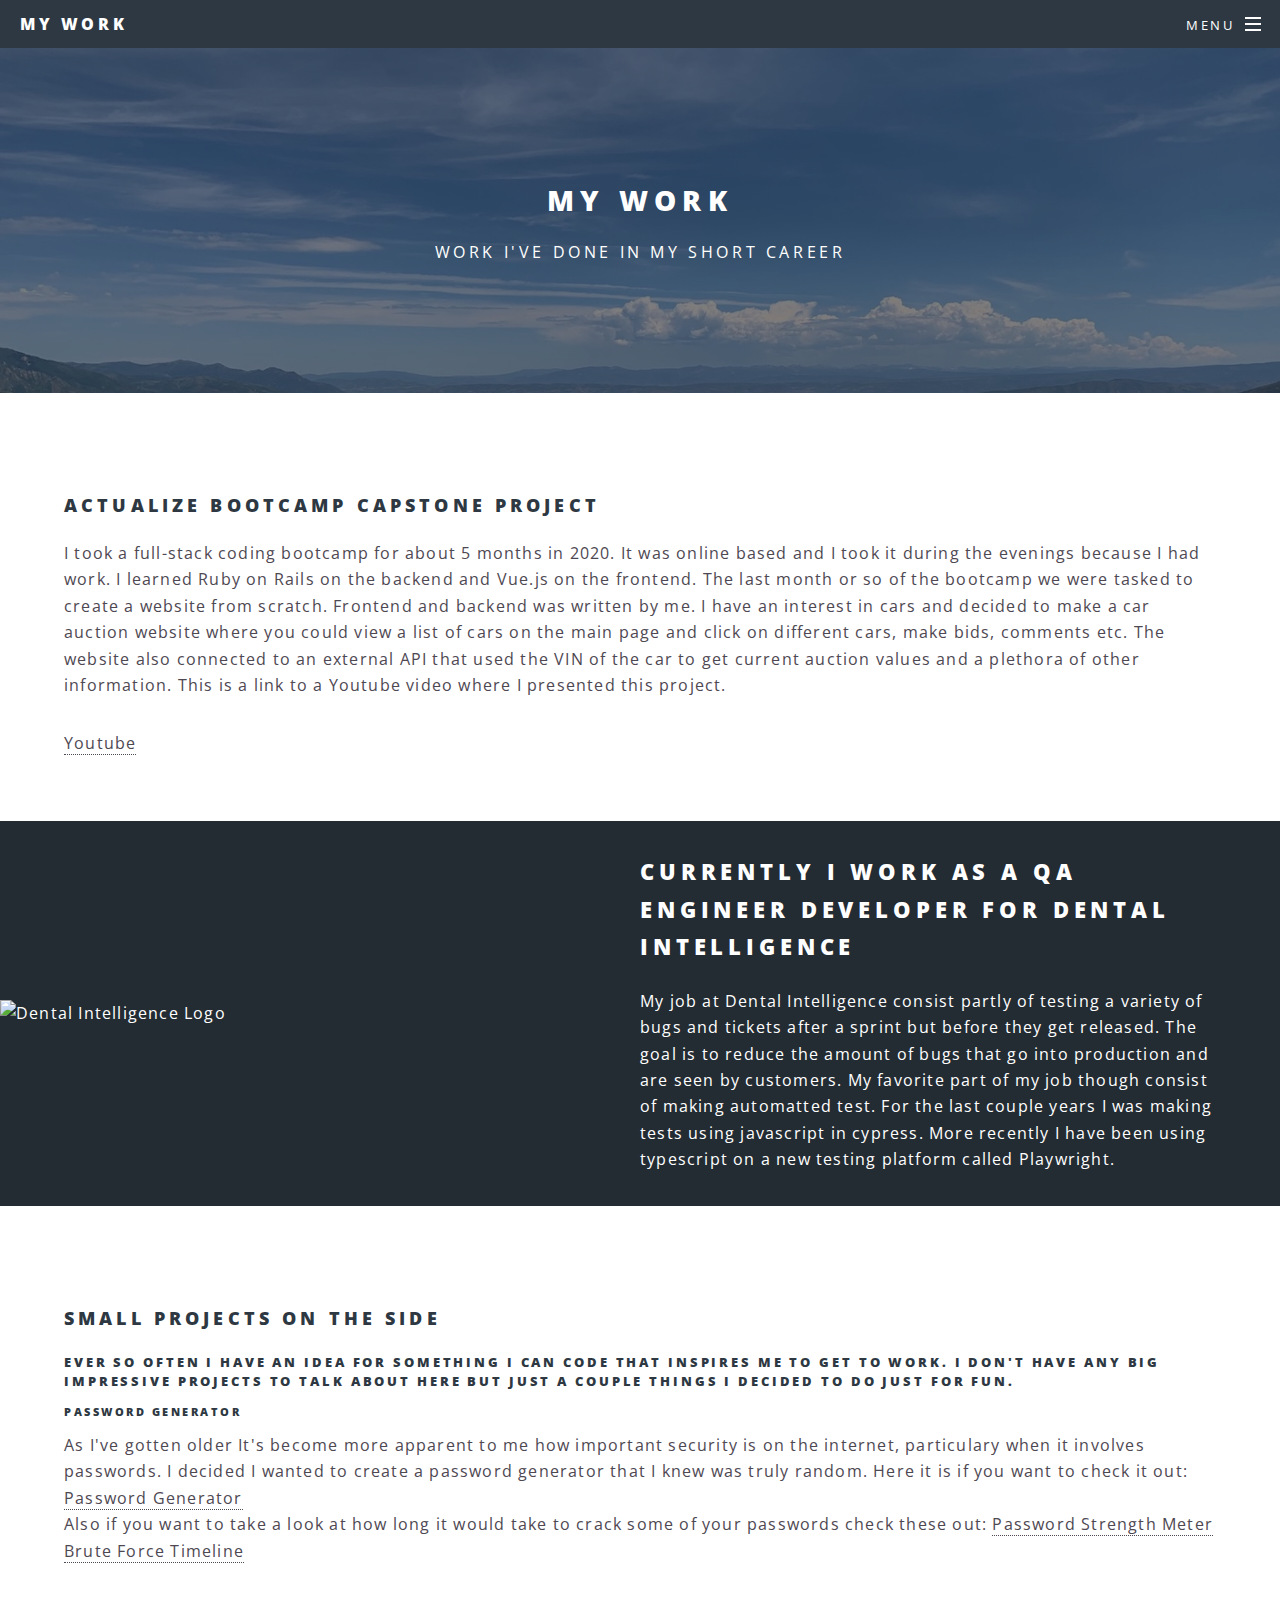
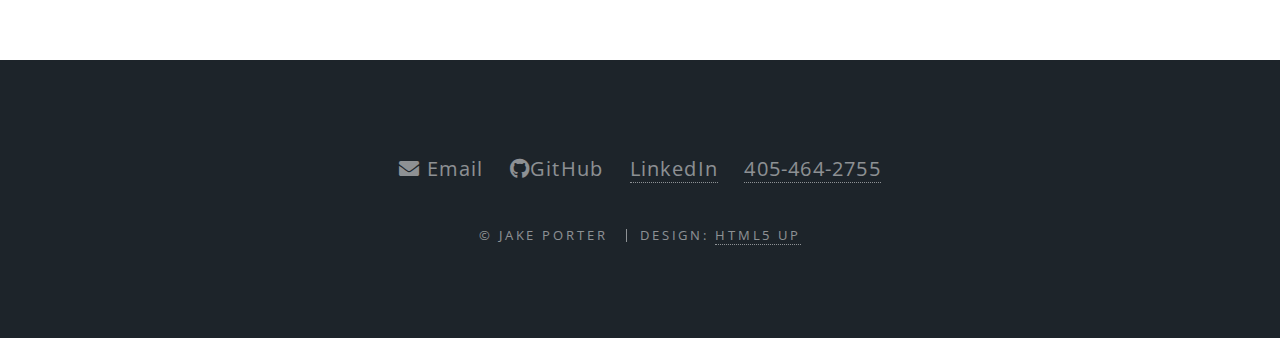
==== generic.html @ 3ff3ac34 "updated footer and job description" ====
<!DOCTYPE html>
<!--
	Spectral by HTML5 UP
	html5up.net | @ajlkn
	Free for personal and commercial use under the CCA 3.0 license (html5up.net/license)
-->
<html>
  <head>
    <title>My Work</title>
    <meta charset="utf-8" />
    <meta name="viewport" content="width=device-width, initial-scale=1, user-scalable=no" />
    <link rel="stylesheet" href="assets/css/main.css" />
    <noscript><link rel="stylesheet" href="assets/css/noscript.css" /></noscript>
  </head>
  <body class="is-preload">
    <!-- Page Wrapper -->
    <div id="page-wrapper">
      <!-- Header -->
      <header id="header">
        <h1><a href="index.html">My work</a></h1>
        <nav id="nav">
          <ul>
            <li class="special">
              <a href="#menu" class="menuToggle"><span>Menu</span></a>
              <div id="menu">
                <ul>
                  <li><a href="index.html">Home</a></li>
                  <!-- <li><a href="generic.html">Generic</a></li>
                  <li><a href="elements.html">Elements</a></li>
                  <li><a href="#">Sign Up</a></li>
                  <li><a href="#">Log In</a></li> -->
                </ul>
              </div>
            </li>
          </ul>
        </nav>
      </header>

      <!-- Main -->
      <article id="main">
        <header>
          <h2>My work</h2>
          <p>Work I've done in my short career</p>
        </header>
        <section class="wrapper style5">
          <div class="inner">
            <h3>Actualize Bootcamp Capstone Project</h3>
            <p>
              I took a full-stack coding bootcamp for about 5 months in 2020. It was online based and I took it during
              the evenings because I had work. I learned Ruby on Rails on the backend and Vue.js on the frontend. The
              last month or so of the bootcamp we were tasked to create a website from scratch. Frontend and backend was
              written by me. I have an interest in cars and decided to make a car auction website where you could view a
              list of cars on the main page and click on different cars, make bids, comments etc. The website also
              connected to an external API that used the VIN of the car to get current auction values and a plethora of
              other information. This is a link to a Youtube video where I presented this project.
            </p>
            <a href="https://youtu.be/HM4Np7hZLeE?t=1224" target="_blank">Youtube</a>
          </div>
        </section>
        <section class="spotlight">
          <div class="image">
            <img
              src="https://f.hubspotusercontent30.net/hubfs/2271480/di-dot-SEO-630.png"
              alt="Dental Intelligence Logo"
            />
          </div>
          <div class="content">
            <h2>
              Currently I work as a QA Engineer Developer for Dental Intelligence
              <br />
            </h2>
            <p>
              My job at Dental Intelligence consist partly of testing a variety of bugs and tickets after a sprint but
              before they get released. The goal is to reduce the amount of bugs that go into production and are seen by
              customers. My favorite part of my job though consist of making automatted test. For the last couple years
              I was making tests using javascript in cypress. More recently I have been using typescript on a new
              testing platform called Playwright.
            </p>
          </div>
        </section>
        <section class="wrapper style5">
          <div class="inner">
            <div>
              <h3>Small Projects on the side</h3>
              <h5>
                Ever so often I have an idea for something I can code that inspires me to get to work. I don't have any
                big impressive projects to talk about here but just a couple things I decided to do just for fun.
              </h5>
              <h6>Password Generator</h6>
              <p>
                As I've gotten older It's become more apparent to me how important security is on the internet,
                particulary when it involves passwords. I decided I wanted to create a password generator that I knew
                was truly random. Here it is if you want to check it out:
                <br />
                <a href="./files/password_generator.rb" target="_blank">Password Generator</a>
                <br />
                Also if you want to take a look at how long it would take to crack some of your passwords check these
                out:
                <a href="https://www.passwordmonster.com/" target="_blank">Password Strength Meter</a>
                <br />
                <a
                  href="https://images.squarespace-cdn.com/content/v1/5ffe234606e5ec7bfc57a7a3/175e6393-2500-4a0d-81e8-c380bbe896e7/Hive+Systems+Password+Table"
                  target="_blank"
                >
                  Brute Force Timeline
                </a>
              </p>
            </div>
          </div>
        </section>
      </article>

      <!-- Footer -->
      <footer id="footer">
        <ul class="icons">
          <li>
            <a href="mailto:Jake.m.porter@gmail.com" target="_blank" class="icon solid fa-envelope">
              <span class="label"></span>
              Email
            </a>
          </li>
          <li><a href="https://github.com/Jakemporter" class="icon brands fa-github" target="_blank">GitHub</a></li>
          <li><a href="https://www.linkedin.com/in/jakemporter/" target="_blank">LinkedIn</a></li>
          <li><a href="tel:405-464-2755">405-464-2755</a></li>
        </ul>
        <ul class="copyright">
          <li>&copy; Jake Porter</li>
          <li>
            Design:
            <a href="http://html5up.net">HTML5 UP</a>
          </li>
        </ul>
      </footer>
    </div>

    <!-- Scripts -->
    <script src="assets/js/jquery.min.js"></script>
    <script src="assets/js/jquery.scrollex.min.js"></script>
    <script src="assets/js/jquery.scrolly.min.js"></script>
    <script src="assets/js/browser.min.js"></script>
    <script src="assets/js/breakpoints.min.js"></script>
    <script src="assets/js/util.js"></script>
    <script src="assets/js/main.js"></script>
  </body>
</html>
---- assets/css/main.css ----
@import url(fontawesome-all.min.css);
@import url("https://fonts.googleapis.com/css?family=Open+Sans:400,400italic,600,600italic,800,800italic");

/*
	Spectral by HTML5 UP
	html5up.net | @ajlkn
	Free for personal and commercial use under the CCA 3.0 license (html5up.net/license)
*/

html, body, div, span, applet, object,
iframe, h1, h2, h3, h4, h5, h6, p, blockquote,
pre, a, abbr, acronym, address, big, cite,
code, del, dfn, em, img, ins, kbd, q, s, samp,
small, strike, strong, sub, sup, tt, var, b,
u, i, center, dl, dt, dd, ol, ul, li, fieldset,
form, label, legend, table, caption, tbody,
tfoot, thead, tr, th, td, article, aside,
canvas, details, embed, figure, figcaption,
footer, header, hgroup, menu, nav, output, ruby,
section, summary, time, mark, audio, video {
	margin: 0;
	padding: 0;
	border: 0;
	font-size: 100%;
	font: inherit;
	vertical-align: baseline;}

article, aside, details, figcaption, figure,
footer, header, hgroup, menu, nav, section {
	display: block;}

body {
	line-height: 1;
}

ol, ul {
	list-style: none;
}

blockquote, q {
	quotes: none;
}

	blockquote:before, blockquote:after, q:before, q:after {
		content: '';
		content: none;
	}

table {
	border-collapse: collapse;
	border-spacing: 0;
}

body {
	-webkit-text-size-adjust: none;
}

mark {
	background-color: transparent;
	color: inherit;
}

input::-moz-focus-inner {
	border: 0;
	padding: 0;
}

input, select, textarea {
	-moz-appearance: none;
	-webkit-appearance: none;
	-ms-appearance: none;
	appearance: none;
}

/* Basic */

	@-ms-viewport {
		width: device-width;
	}

	html {
		box-sizing: border-box;
	}

	*, *:before, *:after {
		box-sizing: inherit;
	}

	body {
		background: #2e3842;
	}

		body.is-preload *, body.is-preload *:before, body.is-preload *:after {
			-moz-animation: none !important;
			-webkit-animation: none !important;
			-ms-animation: none !important;
			animation: none !important;
			-moz-transition: none !important;
			-webkit-transition: none !important;
			-ms-transition: none !important;
			transition: none !important;
		}

	body, input, select, textarea {
		color: #fff;
		font-family: "Open Sans", Helvetica, sans-serif;
		font-size: 15pt;
		font-weight: 400;
		letter-spacing: 0.075em;
		line-height: 1.65em;
	}

		@media screen and (max-width: 1680px) {

			body, input, select, textarea {
				font-size: 13pt;
			}

		}

		@media screen and (max-width: 1280px) {

			body, input, select, textarea {
				font-size: 12pt;
			}

		}

		@media screen and (max-width: 736px) {

			body, input, select, textarea {
				font-size: 11pt;
				letter-spacing: 0.0375em;
			}

		}

	a {
		-moz-transition: color 0.2s ease, border-bottom-color 0.2s ease;
		-webkit-transition: color 0.2s ease, border-bottom-color 0.2s ease;
		-ms-transition: color 0.2s ease, border-bottom-color 0.2s ease;
		transition: color 0.2s ease, border-bottom-color 0.2s ease;
		border-bottom: dotted 1px;
		color: inherit;
		text-decoration: none;
	}

		a:hover {
			border-bottom-color: transparent;
		}

	strong, b {
		color: #fff;
		font-weight: 600;
	}

	em, i {
		font-style: italic;
	}

	p {
		margin: 0 0 2em 0;
	}

	h1, h2, h3, h4, h5, h6 {
		color: #fff;
		font-weight: 800;
		letter-spacing: 0.225em;
		line-height: 1em;
		margin: 0 0 1em 0;
		text-transform: uppercase;
	}

		h1 a, h2 a, h3 a, h4 a, h5 a, h6 a {
			color: inherit;
			text-decoration: none;
		}

	h2 {
		font-size: 1.35em;
		line-height: 1.75em;
	}

		@media screen and (max-width: 736px) {

			h2 {
				font-size: 1.1em;
				line-height: 1.65em;
			}

		}

	h3 {
		font-size: 1.15em;
		line-height: 1.75em;
	}

		@media screen and (max-width: 736px) {

			h3 {
				font-size: 1em;
				line-height: 1.65em;
			}

		}

	h4 {
		font-size: 1em;
		line-height: 1.5em;
	}

	h5 {
		font-size: 0.8em;
		line-height: 1.5em;
	}

	h6 {
		font-size: 0.7em;
		line-height: 1.5em;
	}

	sub {
		font-size: 0.8em;
		position: relative;
		top: 0.5em;
	}

	sup {
		font-size: 0.8em;
		position: relative;
		top: -0.5em;
	}

	hr {
		border: 0;
		border-bottom: solid 2px #fff;
		margin: 3em 0;
	}

		hr.major {
			margin: 4.5em 0;
		}

	blockquote {
		border-left: solid 4px #fff;
		font-style: italic;
		margin: 0 0 2em 0;
		padding: 0.5em 0 0.5em 2em;
	}

	code {
		background: rgba(144, 144, 144, 0.25);
		border-radius: 3px;
		font-family: "Courier New", monospace;
		font-size: 0.9em;
		letter-spacing: 0;
		margin: 0 0.25em;
		padding: 0.25em 0.65em;
	}

	pre {
		-webkit-overflow-scrolling: touch;
		font-family: "Courier New", monospace;
		font-size: 0.9em;
		margin: 0 0 2em 0;
	}

		pre code {
			display: block;
			line-height: 1.75em;
			padding: 1em 1.5em;
			overflow-x: auto;
		}

	.align-left {
		text-align: left;
	}

	.align-center {
		text-align: center;
	}

	.align-right {
		text-align: right;
	}

/* Row */

	.row {
		display: flex;
		flex-wrap: wrap;
		box-sizing: border-box;
		align-items: stretch;
	}

		.row > * {
			box-sizing: border-box;
		}

		.row.gtr-uniform > * > :last-child {
			margin-bottom: 0;
		}

		.row.aln-left {
			justify-content: flex-start;
		}

		.row.aln-center {
			justify-content: center;
		}

		.row.aln-right {
			justify-content: flex-end;
		}

		.row.aln-top {
			align-items: flex-start;
		}

		.row.aln-middle {
			align-items: center;
		}

		.row.aln-bottom {
			align-items: flex-end;
		}

		.row > .imp {
			order: -1;
		}

		.row > .col-1 {
			width: 8.33333%;
		}

		.row > .off-1 {
			margin-left: 8.33333%;
		}

		.row > .col-2 {
			width: 16.66667%;
		}

		.row > .off-2 {
			margin-left: 16.66667%;
		}

		.row > .col-3 {
			width: 25%;
		}

		.row > .off-3 {
			margin-left: 25%;
		}

		.row > .col-4 {
			width: 33.33333%;
		}

		.row > .off-4 {
			margin-left: 33.33333%;
		}

		.row > .col-5 {
			width: 41.66667%;
		}

		.row > .off-5 {
			margin-left: 41.66667%;
		}

		.row > .col-6 {
			width: 50%;
		}

		.row > .off-6 {
			margin-left: 50%;
		}

		.row > .col-7 {
			width: 58.33333%;
		}

		.row > .off-7 {
			margin-left: 58.33333%;
		}

		.row > .col-8 {
			width: 66.66667%;
		}

		.row > .off-8 {
			margin-left: 66.66667%;
		}

		.row > .col-9 {
			width: 75%;
		}

		.row > .off-9 {
			margin-left: 75%;
		}

		.row > .col-10 {
			width: 83.33333%;
		}

		.row > .off-10 {
			margin-left: 83.33333%;
		}

		.row > .col-11 {
			width: 91.66667%;
		}

		.row > .off-11 {
			margin-left: 91.66667%;
		}

		.row > .col-12 {
			width: 100%;
		}

		.row > .off-12 {
			margin-left: 100%;
		}

		.row.gtr-0 {
			margin-top: 0;
			margin-left: 0em;
		}

			.row.gtr-0 > * {
				padding: 0 0 0 0em;
			}

			.row.gtr-0.gtr-uniform {
				margin-top: 0em;
			}

				.row.gtr-0.gtr-uniform > * {
					padding-top: 0em;
				}

		.row.gtr-25 {
			margin-top: 0;
			margin-left: -0.375em;
		}

			.row.gtr-25 > * {
				padding: 0 0 0 0.375em;
			}

			.row.gtr-25.gtr-uniform {
				margin-top: -0.375em;
			}

				.row.gtr-25.gtr-uniform > * {
					padding-top: 0.375em;
				}

		.row.gtr-50 {
			margin-top: 0;
			margin-left: -0.75em;
		}

			.row.gtr-50 > * {
				padding: 0 0 0 0.75em;
			}

			.row.gtr-50.gtr-uniform {
				margin-top: -0.75em;
			}

				.row.gtr-50.gtr-uniform > * {
					padding-top: 0.75em;
				}

		.row {
			margin-top: 0;
			margin-left: -1.5em;
		}

			.row > * {
				padding: 0 0 0 1.5em;
			}

			.row.gtr-uniform {
				margin-top: -1.5em;
			}

				.row.gtr-uniform > * {
					padding-top: 1.5em;
				}

		.row.gtr-150 {
			margin-top: 0;
			margin-left: -2.25em;
		}

			.row.gtr-150 > * {
				padding: 0 0 0 2.25em;
			}

			.row.gtr-150.gtr-uniform {
				margin-top: -2.25em;
			}

				.row.gtr-150.gtr-uniform > * {
					padding-top: 2.25em;
				}

		.row.gtr-200 {
			margin-top: 0;
			margin-left: -3em;
		}

			.row.gtr-200 > * {
				padding: 0 0 0 3em;
			}

			.row.gtr-200.gtr-uniform {
				margin-top: -3em;
			}

				.row.gtr-200.gtr-uniform > * {
					padding-top: 3em;
				}

		@media screen and (max-width: 1680px) {

			.row {
				display: flex;
				flex-wrap: wrap;
				box-sizing: border-box;
				align-items: stretch;
			}

				.row > * {
					box-sizing: border-box;
				}

				.row.gtr-uniform > * > :last-child {
					margin-bottom: 0;
				}

				.row.aln-left {
					justify-content: flex-start;
				}

				.row.aln-center {
					justify-content: center;
				}

				.row.aln-right {
					justify-content: flex-end;
				}

				.row.aln-top {
					align-items: flex-start;
				}

				.row.aln-middle {
					align-items: center;
				}

				.row.aln-bottom {
					align-items: flex-end;
				}

				.row > .imp-xlarge {
					order: -1;
				}

				.row > .col-1-xlarge {
					width: 8.33333%;
				}

				.row > .off-1-xlarge {
					margin-left: 8.33333%;
				}

				.row > .col-2-xlarge {
					width: 16.66667%;
				}

				.row > .off-2-xlarge {
					margin-left: 16.66667%;
				}

				.row > .col-3-xlarge {
					width: 25%;
				}

				.row > .off-3-xlarge {
					margin-left: 25%;
				}

				.row > .col-4-xlarge {
					width: 33.33333%;
				}

				.row > .off-4-xlarge {
					margin-left: 33.33333%;
				}

				.row > .col-5-xlarge {
					width: 41.66667%;
				}

				.row > .off-5-xlarge {
					margin-left: 41.66667%;
				}

				.row > .col-6-xlarge {
					width: 50%;
				}

				.row > .off-6-xlarge {
					margin-left: 50%;
				}

				.row > .col-7-xlarge {
					width: 58.33333%;
				}

				.row > .off-7-xlarge {
					margin-left: 58.33333%;
				}

				.row > .col-8-xlarge {
					width: 66.66667%;
				}

				.row > .off-8-xlarge {
					margin-left: 66.66667%;
				}

				.row > .col-9-xlarge {
					width: 75%;
				}

				.row > .off-9-xlarge {
					margin-left: 75%;
				}

				.row > .col-10-xlarge {
					width: 83.33333%;
				}

				.row > .off-10-xlarge {
					margin-left: 83.33333%;
				}

				.row > .col-11-xlarge {
					width: 91.66667%;
				}

				.row > .off-11-xlarge {
					margin-left: 91.66667%;
				}

				.row > .col-12-xlarge {
					width: 100%;
				}

				.row > .off-12-xlarge {
					margin-left: 100%;
				}

				.row.gtr-0 {
					margin-top: 0;
					margin-left: 0em;
				}

					.row.gtr-0 > * {
						padding: 0 0 0 0em;
					}

					.row.gtr-0.gtr-uniform {
						margin-top: 0em;
					}

						.row.gtr-0.gtr-uniform > * {
							padding-top: 0em;
						}

				.row.gtr-25 {
					margin-top: 0;
					margin-left: -0.375em;
				}

					.row.gtr-25 > * {
						padding: 0 0 0 0.375em;
					}

					.row.gtr-25.gtr-uniform {
						margin-top: -0.375em;
					}

						.row.gtr-25.gtr-uniform > * {
							padding-top: 0.375em;
						}

				.row.gtr-50 {
					margin-top: 0;
					margin-left: -0.75em;
				}

					.row.gtr-50 > * {
						padding: 0 0 0 0.75em;
					}

					.row.gtr-50.gtr-uniform {
						margin-top: -0.75em;
					}

						.row.gtr-50.gtr-uniform > * {
							padding-top: 0.75em;
						}

				.row {
					margin-top: 0;
					margin-left: -1.5em;
				}

					.row > * {
						padding: 0 0 0 1.5em;
					}

					.row.gtr-uniform {
						margin-top: -1.5em;
					}

						.row.gtr-uniform > * {
							padding-top: 1.5em;
						}

				.row.gtr-150 {
					margin-top: 0;
					margin-left: -2.25em;
				}

					.row.gtr-150 > * {
						padding: 0 0 0 2.25em;
					}

					.row.gtr-150.gtr-uniform {
						margin-top: -2.25em;
					}

						.row.gtr-150.gtr-uniform > * {
							padding-top: 2.25em;
						}

				.row.gtr-200 {
					margin-top: 0;
					margin-left: -3em;
				}

					.row.gtr-200 > * {
						padding: 0 0 0 3em;
					}

					.row.gtr-200.gtr-uniform {
						margin-top: -3em;
					}

						.row.gtr-200.gtr-uniform > * {
							padding-top: 3em;
						}

		}

		@media screen and (max-width: 1280px) {

			.row {
				display: flex;
				flex-wrap: wrap;
				box-sizing: border-box;
				align-items: stretch;
			}

				.row > * {
					box-sizing: border-box;
				}

				.row.gtr-uniform > * > :last-child {
					margin-bottom: 0;
				}

				.row.aln-left {
					justify-content: flex-start;
				}

				.row.aln-center {
					justify-content: center;
				}

				.row.aln-right {
					justify-content: flex-end;
				}

				.row.aln-top {
					align-items: flex-start;
				}

				.row.aln-middle {
					align-items: center;
				}

				.row.aln-bottom {
					align-items: flex-end;
				}

				.row > .imp-large {
					order: -1;
				}

				.row > .col-1-large {
					width: 8.33333%;
				}

				.row > .off-1-large {
					margin-left: 8.33333%;
				}

				.row > .col-2-large {
					width: 16.66667%;
				}

				.row > .off-2-large {
					margin-left: 16.66667%;
				}

				.row > .col-3-large {
					width: 25%;
				}

				.row > .off-3-large {
					margin-left: 25%;
				}

				.row > .col-4-large {
					width: 33.33333%;
				}

				.row > .off-4-large {
					margin-left: 33.33333%;
				}

				.row > .col-5-large {
					width: 41.66667%;
				}

				.row > .off-5-large {
					margin-left: 41.66667%;
				}

				.row > .col-6-large {
					width: 50%;
				}

				.row > .off-6-large {
					margin-left: 50%;
				}

				.row > .col-7-large {
					width: 58.33333%;
				}

				.row > .off-7-large {
					margin-left: 58.33333%;
				}

				.row > .col-8-large {
					width: 66.66667%;
				}

				.row > .off-8-large {
					margin-left: 66.66667%;
				}

				.row > .col-9-large {
					width: 75%;
				}

				.row > .off-9-large {
					margin-left: 75%;
				}

				.row > .col-10-large {
					width: 83.33333%;
				}

				.row > .off-10-large {
					margin-left: 83.33333%;
				}

				.row > .col-11-large {
					width: 91.66667%;
				}

				.row > .off-11-large {
					margin-left: 91.66667%;
				}

				.row > .col-12-large {
					width: 100%;
				}

				.row > .off-12-large {
					margin-left: 100%;
				}

				.row.gtr-0 {
					margin-top: 0;
					margin-left: 0em;
				}

					.row.gtr-0 > * {
						padding: 0 0 0 0em;
					}

					.row.gtr-0.gtr-uniform {
						margin-top: 0em;
					}

						.row.gtr-0.gtr-uniform > * {
							padding-top: 0em;
						}

				.row.gtr-25 {
					margin-top: 0;
					margin-left: -0.375em;
				}

					.row.gtr-25 > * {
						padding: 0 0 0 0.375em;
					}

					.row.gtr-25.gtr-uniform {
						margin-top: -0.375em;
					}

						.row.gtr-25.gtr-uniform > * {
							padding-top: 0.375em;
						}

				.row.gtr-50 {
					margin-top: 0;
					margin-left: -0.75em;
				}

					.row.gtr-50 > * {
						padding: 0 0 0 0.75em;
					}

					.row.gtr-50.gtr-uniform {
						margin-top: -0.75em;
					}

						.row.gtr-50.gtr-uniform > * {
							padding-top: 0.75em;
						}

				.row {
					margin-top: 0;
					margin-left: -1.5em;
				}

					.row > * {
						padding: 0 0 0 1.5em;
					}

					.row.gtr-uniform {
						margin-top: -1.5em;
					}

						.row.gtr-uniform > * {
							padding-top: 1.5em;
						}

				.row.gtr-150 {
					margin-top: 0;
					margin-left: -2.25em;
				}

					.row.gtr-150 > * {
						padding: 0 0 0 2.25em;
					}

					.row.gtr-150.gtr-uniform {
						margin-top: -2.25em;
					}

						.row.gtr-150.gtr-uniform > * {
							padding-top: 2.25em;
						}

				.row.gtr-200 {
					margin-top: 0;
					margin-left: -3em;
				}

					.row.gtr-200 > * {
						padding: 0 0 0 3em;
					}

					.row.gtr-200.gtr-uniform {
						margin-top: -3em;
					}

						.row.gtr-200.gtr-uniform > * {
							padding-top: 3em;
						}

		}

		@media screen and (max-width: 980px) {

			.row {
				display: flex;
				flex-wrap: wrap;
				box-sizing: border-box;
				align-items: stretch;
			}

				.row > * {
					box-sizing: border-box;
				}

				.row.gtr-uniform > * > :last-child {
					margin-bottom: 0;
				}

				.row.aln-left {
					justify-content: flex-start;
				}

				.row.aln-center {
					justify-content: center;
				}

				.row.aln-right {
					justify-content: flex-end;
				}

				.row.aln-top {
					align-items: flex-start;
				}

				.row.aln-middle {
					align-items: center;
				}

				.row.aln-bottom {
					align-items: flex-end;
				}

				.row > .imp-medium {
					order: -1;
				}

				.row > .col-1-medium {
					width: 8.33333%;
				}

				.row > .off-1-medium {
					margin-left: 8.33333%;
				}

				.row > .col-2-medium {
					width: 16.66667%;
				}

				.row > .off-2-medium {
					margin-left: 16.66667%;
				}

				.row > .col-3-medium {
					width: 25%;
				}

				.row > .off-3-medium {
					margin-left: 25%;
				}

				.row > .col-4-medium {
					width: 33.33333%;
				}

				.row > .off-4-medium {
					margin-left: 33.33333%;
				}

				.row > .col-5-medium {
					width: 41.66667%;
				}

				.row > .off-5-medium {
					margin-left: 41.66667%;
				}

				.row > .col-6-medium {
					width: 50%;
				}

				.row > .off-6-medium {
					margin-left: 50%;
				}

				.row > .col-7-medium {
					width: 58.33333%;
				}

				.row > .off-7-medium {
					margin-left: 58.33333%;
				}

				.row > .col-8-medium {
					width: 66.66667%;
				}

				.row > .off-8-medium {
					margin-left: 66.66667%;
				}

				.row > .col-9-medium {
					width: 75%;
				}

				.row > .off-9-medium {
					margin-left: 75%;
				}

				.row > .col-10-medium {
					width: 83.33333%;
				}

				.row > .off-10-medium {
					margin-left: 83.33333%;
				}

				.row > .col-11-medium {
					width: 91.66667%;
				}

				.row > .off-11-medium {
					margin-left: 91.66667%;
				}

				.row > .col-12-medium {
					width: 100%;
				}

				.row > .off-12-medium {
					margin-left: 100%;
				}

				.row.gtr-0 {
					margin-top: 0;
					margin-left: 0em;
				}

					.row.gtr-0 > * {
						padding: 0 0 0 0em;
					}

					.row.gtr-0.gtr-uniform {
						margin-top: 0em;
					}

						.row.gtr-0.gtr-uniform > * {
							padding-top: 0em;
						}

				.row.gtr-25 {
					margin-top: 0;
					margin-left: -0.375em;
				}

					.row.gtr-25 > * {
						padding: 0 0 0 0.375em;
					}

					.row.gtr-25.gtr-uniform {
						margin-top: -0.375em;
					}

						.row.gtr-25.gtr-uniform > * {
							padding-top: 0.375em;
						}

				.row.gtr-50 {
					margin-top: 0;
					margin-left: -0.75em;
				}

					.row.gtr-50 > * {
						padding: 0 0 0 0.75em;
					}

					.row.gtr-50.gtr-uniform {
						margin-top: -0.75em;
					}

						.row.gtr-50.gtr-uniform > * {
							padding-top: 0.75em;
						}

				.row {
					margin-top: 0;
					margin-left: -1.5em;
				}

					.row > * {
						padding: 0 0 0 1.5em;
					}

					.row.gtr-uniform {
						margin-top: -1.5em;
					}

						.row.gtr-uniform > * {
							padding-top: 1.5em;
						}

				.row.gtr-150 {
					margin-top: 0;
					margin-left: -2.25em;
				}

					.row.gtr-150 > * {
						padding: 0 0 0 2.25em;
					}

					.row.gtr-150.gtr-uniform {
						margin-top: -2.25em;
					}

						.row.gtr-150.gtr-uniform > * {
							padding-top: 2.25em;
						}

				.row.gtr-200 {
					margin-top: 0;
					margin-left: -3em;
				}

					.row.gtr-200 > * {
						padding: 0 0 0 3em;
					}

					.row.gtr-200.gtr-uniform {
						margin-top: -3em;
					}

						.row.gtr-200.gtr-uniform > * {
							padding-top: 3em;
						}

		}

		@media screen and (max-width: 736px) {

			.row {
				display: flex;
				flex-wrap: wrap;
				box-sizing: border-box;
				align-items: stretch;
			}

				.row > * {
					box-sizing: border-box;
				}

				.row.gtr-uniform > * > :last-child {
					margin-bottom: 0;
				}

				.row.aln-left {
					justify-content: flex-start;
				}

				.row.aln-center {
					justify-content: center;
				}

				.row.aln-right {
					justify-content: flex-end;
				}

				.row.aln-top {
					align-items: flex-start;
				}

				.row.aln-middle {
					align-items: center;
				}

				.row.aln-bottom {
					align-items: flex-end;
				}

				.row > .imp-small {
					order: -1;
				}

				.row > .col-1-small {
					width: 8.33333%;
				}

				.row > .off-1-small {
					margin-left: 8.33333%;
				}

				.row > .col-2-small {
					width: 16.66667%;
				}

				.row > .off-2-small {
					margin-left: 16.66667%;
				}

				.row > .col-3-small {
					width: 25%;
				}

				.row > .off-3-small {
					margin-left: 25%;
				}

				.row > .col-4-small {
					width: 33.33333%;
				}

				.row > .off-4-small {
					margin-left: 33.33333%;
				}

				.row > .col-5-small {
					width: 41.66667%;
				}

				.row > .off-5-small {
					margin-left: 41.66667%;
				}

				.row > .col-6-small {
					width: 50%;
				}

				.row > .off-6-small {
					margin-left: 50%;
				}

				.row > .col-7-small {
					width: 58.33333%;
				}

				.row > .off-7-small {
					margin-left: 58.33333%;
				}

				.row > .col-8-small {
					width: 66.66667%;
				}

				.row > .off-8-small {
					margin-left: 66.66667%;
				}

				.row > .col-9-small {
					width: 75%;
				}

				.row > .off-9-small {
					margin-left: 75%;
				}

				.row > .col-10-small {
					width: 83.33333%;
				}

				.row > .off-10-small {
					margin-left: 83.33333%;
				}

				.row > .col-11-small {
					width: 91.66667%;
				}

				.row > .off-11-small {
					margin-left: 91.66667%;
				}

				.row > .col-12-small {
					width: 100%;
				}

				.row > .off-12-small {
					margin-left: 100%;
				}

				.row.gtr-0 {
					margin-top: 0;
					margin-left: 0em;
				}

					.row.gtr-0 > * {
						padding: 0 0 0 0em;
					}

					.row.gtr-0.gtr-uniform {
						margin-top: 0em;
					}

						.row.gtr-0.gtr-uniform > * {
							padding-top: 0em;
						}

				.row.gtr-25 {
					margin-top: 0;
					margin-left: -0.375em;
				}

					.row.gtr-25 > * {
						padding: 0 0 0 0.375em;
					}

					.row.gtr-25.gtr-uniform {
						margin-top: -0.375em;
					}

						.row.gtr-25.gtr-uniform > * {
							padding-top: 0.375em;
						}

				.row.gtr-50 {
					margin-top: 0;
					margin-left: -0.75em;
				}

					.row.gtr-50 > * {
						padding: 0 0 0 0.75em;
					}

					.row.gtr-50.gtr-uniform {
						margin-top: -0.75em;
					}

						.row.gtr-50.gtr-uniform > * {
							padding-top: 0.75em;
						}

				.row {
					margin-top: 0;
					margin-left: -1.5em;
				}

					.row > * {
						padding: 0 0 0 1.5em;
					}

					.row.gtr-uniform {
						margin-top: -1.5em;
					}

						.row.gtr-uniform > * {
							padding-top: 1.5em;
						}

				.row.gtr-150 {
					margin-top: 0;
					margin-left: -2.25em;
				}

					.row.gtr-150 > * {
						padding: 0 0 0 2.25em;
					}

					.row.gtr-150.gtr-uniform {
						margin-top: -2.25em;
					}

						.row.gtr-150.gtr-uniform > * {
							padding-top: 2.25em;
						}

				.row.gtr-200 {
					margin-top: 0;
					margin-left: -3em;
				}

					.row.gtr-200 > * {
						padding: 0 0 0 3em;
					}

					.row.gtr-200.gtr-uniform {
						margin-top: -3em;
					}

						.row.gtr-200.gtr-uniform > * {
							padding-top: 3em;
						}

		}

		@media screen and (max-width: 480px) {

			.row {
				display: flex;
				flex-wrap: wrap;
				box-sizing: border-box;
				align-items: stretch;
			}

				.row > * {
					box-sizing: border-box;
				}

				.row.gtr-uniform > * > :last-child {
					margin-bottom: 0;
				}

				.row.aln-left {
					justify-content: flex-start;
				}

				.row.aln-center {
					justify-content: center;
				}

				.row.aln-right {
					justify-content: flex-end;
				}

				.row.aln-top {
					align-items: flex-start;
				}

				.row.aln-middle {
					align-items: center;
				}

				.row.aln-bottom {
					align-items: flex-end;
				}

				.row > .imp-xsmall {
					order: -1;
				}

				.row > .col-1-xsmall {
					width: 8.33333%;
				}

				.row > .off-1-xsmall {
					margin-left: 8.33333%;
				}

				.row > .col-2-xsmall {
					width: 16.66667%;
				}

				.row > .off-2-xsmall {
					margin-left: 16.66667%;
				}

				.row > .col-3-xsmall {
					width: 25%;
				}

				.row > .off-3-xsmall {
					margin-left: 25%;
				}

				.row > .col-4-xsmall {
					width: 33.33333%;
				}

				.row > .off-4-xsmall {
					margin-left: 33.33333%;
				}

				.row > .col-5-xsmall {
					width: 41.66667%;
				}

				.row > .off-5-xsmall {
					margin-left: 41.66667%;
				}

				.row > .col-6-xsmall {
					width: 50%;
				}

				.row > .off-6-xsmall {
					margin-left: 50%;
				}

				.row > .col-7-xsmall {
					width: 58.33333%;
				}

				.row > .off-7-xsmall {
					margin-left: 58.33333%;
				}

				.row > .col-8-xsmall {
					width: 66.66667%;
				}

				.row > .off-8-xsmall {
					margin-left: 66.66667%;
				}

				.row > .col-9-xsmall {
					width: 75%;
				}

				.row > .off-9-xsmall {
					margin-left: 75%;
				}

				.row > .col-10-xsmall {
					width: 83.33333%;
				}

				.row > .off-10-xsmall {
					margin-left: 83.33333%;
				}

				.row > .col-11-xsmall {
					width: 91.66667%;
				}

				.row > .off-11-xsmall {
					margin-left: 91.66667%;
				}

				.row > .col-12-xsmall {
					width: 100%;
				}

				.row > .off-12-xsmall {
					margin-left: 100%;
				}

				.row.gtr-0 {
					margin-top: 0;
					margin-left: 0em;
				}

					.row.gtr-0 > * {
						padding: 0 0 0 0em;
					}

					.row.gtr-0.gtr-uniform {
						margin-top: 0em;
					}

						.row.gtr-0.gtr-uniform > * {
							padding-top: 0em;
						}

				.row.gtr-25 {
					margin-top: 0;
					margin-left: -0.375em;
				}

					.row.gtr-25 > * {
						padding: 0 0 0 0.375em;
					}

					.row.gtr-25.gtr-uniform {
						margin-top: -0.375em;
					}

						.row.gtr-25.gtr-uniform > * {
							padding-top: 0.375em;
						}

				.row.gtr-50 {
					margin-top: 0;
					margin-left: -0.75em;
				}

					.row.gtr-50 > * {
						padding: 0 0 0 0.75em;
					}

					.row.gtr-50.gtr-uniform {
						margin-top: -0.75em;
					}

						.row.gtr-50.gtr-uniform > * {
							padding-top: 0.75em;
						}

				.row {
					margin-top: 0;
					margin-left: -1.5em;
				}

					.row > * {
						padding: 0 0 0 1.5em;
					}

					.row.gtr-uniform {
						margin-top: -1.5em;
					}

						.row.gtr-uniform > * {
							padding-top: 1.5em;
						}

				.row.gtr-150 {
					margin-top: 0;
					margin-left: -2.25em;
				}

					.row.gtr-150 > * {
						padding: 0 0 0 2.25em;
					}

					.row.gtr-150.gtr-uniform {
						margin-top: -2.25em;
					}

						.row.gtr-150.gtr-uniform > * {
							padding-top: 2.25em;
						}

				.row.gtr-200 {
					margin-top: 0;
					margin-left: -3em;
				}

					.row.gtr-200 > * {
						padding: 0 0 0 3em;
					}

					.row.gtr-200.gtr-uniform {
						margin-top: -3em;
					}

						.row.gtr-200.gtr-uniform > * {
							padding-top: 3em;
						}

		}

/* Section/Article */

	section.special, article.special {
		text-align: center;
	}

	header p {
		color: rgba(255, 255, 255, 0.5);
		position: relative;
		top: -0.25em;
	}

	header h3 + p {
		font-size: 1.1em;
	}

	header h4 + p,
	header h5 + p,
	header h6 + p {
		font-size: 0.9em;
	}

	header.major {
		margin: 0 0 3.5em 0;
	}

		header.major h2, header.major h3, header.major h4, header.major h5, header.major h6 {
			border-bottom: solid 2px #fff;
			display: inline-block;
			padding-bottom: 1em;
			position: relative;
		}

			header.major h2:after, header.major h3:after, header.major h4:after, header.major h5:after, header.major h6:after {
				content: '';
				display: block;
				height: 1px;
			}

		header.major p {
			color: #fff;
			top: 0;
		}

		@media screen and (max-width: 736px) {

			header.major {
				margin: 0 0 2em 0;
			}

		}

	@media screen and (max-width: 980px) {

		header br {
			display: none;
		}

	}

/* Form */

	form {
		margin: 0 0 2em 0;
	}

	label {
		color: #fff;
		display: block;
		font-size: 0.9em;
		font-weight: 600;
		margin: 0 0 1em 0;
	}

	input[type="text"],
	input[type="password"],
	input[type="email"],
	select,
	textarea {
		-moz-appearance: none;
		-webkit-appearance: none;
		-ms-appearance: none;
		appearance: none;
		background-color: rgba(144, 144, 144, 0.25);
		border-radius: 3px;
		border: none;
		color: inherit;
		display: block;
		outline: 0;
		padding: 0 1em;
		text-decoration: none;
		width: 100%;
	}

		input[type="text"]:invalid,
		input[type="password"]:invalid,
		input[type="email"]:invalid,
		select:invalid,
		textarea:invalid {
			box-shadow: none;
		}

		input[type="text"]:focus,
		input[type="password"]:focus,
		input[type="email"]:focus,
		select:focus,
		textarea:focus {
			box-shadow: 0 0 0 2px #21b2a6;
		}

	select {
		background-size: 1.25em;
		background-repeat: no-repeat;
		background-position: calc(100% - 1em) center;
		height: 2.75em;
		padding-right: 2.75em;
		text-overflow: ellipsis;
	}

		select:focus::-ms-value {
			background-color: transparent;
		}

		select::-ms-expand {
			display: none;
		}

	input[type="text"],
	input[type="password"],
	input[type="email"],
	select {
		height: 2.75em;
	}

	textarea {
		padding: 0.75em 1em;
	}

	input[type="checkbox"],
	input[type="radio"] {
		-moz-appearance: none;
		-webkit-appearance: none;
		-ms-appearance: none;
		appearance: none;
		display: block;
		float: left;
		margin-right: -2em;
		opacity: 0;
		width: 1em;
		z-index: -1;
	}

		input[type="checkbox"] + label,
		input[type="radio"] + label {
			text-decoration: none;
			color: #fff;
			cursor: pointer;
			display: inline-block;
			font-size: 1em;
			font-weight: 400;
			padding-left: 2.4em;
			padding-right: 0.75em;
			position: relative;
		}

			input[type="checkbox"] + label:before,
			input[type="radio"] + label:before {
				-moz-osx-font-smoothing: grayscale;
				-webkit-font-smoothing: antialiased;
				display: inline-block;
				font-style: normal;
				font-variant: normal;
				text-rendering: auto;
				line-height: 1;
				text-transform: none !important;
				font-family: 'Font Awesome 5 Free';
				font-weight: 900;
			}

			input[type="checkbox"] + label:before,
			input[type="radio"] + label:before {
				background: rgba(144, 144, 144, 0.25);
				border-radius: 3px;
				content: '';
				display: inline-block;
				font-size: 0.8em;
				height: 2.0625em;
				left: 0;
				line-height: 2.0625em;
				position: absolute;
				text-align: center;
				top: 0;
				width: 2.0625em;
			}

		input[type="checkbox"]:checked + label:before,
		input[type="radio"]:checked + label:before {
			background: #2e3842;
			color: #fff;
			content: '\f00c';
		}

		input[type="checkbox"]:focus + label:before,
		input[type="radio"]:focus + label:before {
			box-shadow: 0 0 0 2px #21b2a6;
		}

	input[type="checkbox"] + label:before {
		border-radius: 3px;
	}

	input[type="radio"] + label:before {
		border-radius: 100%;
	}

	::-webkit-input-placeholder {
		color: rgba(255, 255, 255, 0.5) !important;
		opacity: 1.0;
	}

	:-moz-placeholder {
		color: rgba(255, 255, 255, 0.5) !important;
		opacity: 1.0;
	}

	::-moz-placeholder {
		color: rgba(255, 255, 255, 0.5) !important;
		opacity: 1.0;
	}

	:-ms-input-placeholder {
		color: rgba(255, 255, 255, 0.5) !important;
		opacity: 1.0;
	}

/* Box */

	.box {
		border-radius: 3px;
		border: solid 2px #fff;
		margin-bottom: 2em;
		padding: 1.5em;
	}

		.box > :last-child,
		.box > :last-child > :last-child,
		.box > :last-child > :last-child > :last-child {
			margin-bottom: 0;
		}

		.box.alt {
			border: 0;
			border-radius: 0;
			padding: 0;
		}

/* Icon */

	.icon {
		text-decoration: none;
		border-bottom: none;
		position: relative;
	}

		.icon:before {
			-moz-osx-font-smoothing: grayscale;
			-webkit-font-smoothing: antialiased;
			display: inline-block;
			font-style: normal;
			font-variant: normal;
			text-rendering: auto;
			line-height: 1;
			text-transform: none !important;
			font-family: 'Font Awesome 5 Free';
			font-weight: 400;
		}

		.icon > .label {
			display: none;
		}

		.icon:before {
			line-height: inherit;
		}

		.icon.solid:before {
			font-weight: 900;
		}

		.icon.brands:before {
			font-family: 'Font Awesome 5 Brands';
		}

		.icon.major {
			-moz-transform: rotate(-45deg);
			-webkit-transform: rotate(-45deg);
			-ms-transform: rotate(-45deg);
			transform: rotate(-45deg);
			border-radius: 3px;
			border: solid 2px #fff;
			display: inline-block;
			font-size: 1.35em;
			height: calc(3em + 2px);
			line-height: 3em;
			text-align: center;
			width: calc(3em + 2px);
		}

			.icon.major:before {
				-moz-transform: rotate(45deg);
				-webkit-transform: rotate(45deg);
				-ms-transform: rotate(45deg);
				transform: rotate(45deg);
				display: inline-block;
				font-size: 1.5em;
			}

			@media screen and (max-width: 736px) {

				.icon.major {
					font-size: 1em;
				}

			}

		.icon.style1 {
			color: #00ffcc;
		}

		.icon.style2 {
			color: #00f0ff;
		}

		.icon.style3 {
			color: #76ddff;
		}

/* Image */

	.image {
		border-radius: 3px;
		border: 0;
		display: inline-block;
		position: relative;
	}

		.image img {
			border-radius: 3px;
			display: block;
		}

		.image.left {
			float: left;
			margin: 0 2em 2em 0;
			top: 0.25em;
		}

		.image.right {
			float: right;
			margin: 0 0 2em 2em;
			top: 0.25em;
		}

		.image.left, .image.right {
			max-width: 40%;
		}

			.image.left img, .image.right img {
				width: 100%;
			}

		.image.fit {
			display: block;
			margin: 0 0 2em 0;
			width: 100%;
		}

			.image.fit img {
				width: 100%;
			}

/* List */

	ol {
		list-style: decimal;
		margin: 0 0 2em 0;
		padding-left: 1.25em;
	}

		ol li {
			padding-left: 0.25em;
		}

	ul {
		list-style: disc;
		margin: 0 0 2em 0;
		padding-left: 1em;
	}

		ul li {
			padding-left: 0.5em;
		}

		ul.alt {
			list-style: none;
			padding-left: 0;
		}

			ul.alt li {
				border-top: solid 1px #fff;
				padding: 0.5em 0;
			}

				ul.alt li:first-child {
					border-top: 0;
					padding-top: 0;
				}

	dl {
		margin: 0 0 2em 0;
	}

/* Actions */

	ul.actions {
		display: -moz-flex;
		display: -webkit-flex;
		display: -ms-flex;
		display: flex;
		cursor: default;
		list-style: none;
		margin-left: -1em;
		padding-left: 0;
	}

		ul.actions li {
			padding: 0 0 0 1em;
			vertical-align: middle;
		}

		ul.actions.special {
			-moz-justify-content: center;
			-webkit-justify-content: center;
			-ms-justify-content: center;
			justify-content: center;
			width: 100%;
			margin-left: 0;
		}

			ul.actions.special li:first-child {
				padding-left: 0;
			}

		ul.actions.stacked {
			-moz-flex-direction: column;
			-webkit-flex-direction: column;
			-ms-flex-direction: column;
			flex-direction: column;
			margin-left: 0;
		}

			ul.actions.stacked li {
				padding: 1em 0 0 0;
			}

				ul.actions.stacked li:first-child {
					padding-top: 0;
				}

		ul.actions.fit {
			width: calc(100% + 1em);
		}

			ul.actions.fit li {
				-moz-flex-grow: 1;
				-webkit-flex-grow: 1;
				-ms-flex-grow: 1;
				flex-grow: 1;
				-moz-flex-shrink: 1;
				-webkit-flex-shrink: 1;
				-ms-flex-shrink: 1;
				flex-shrink: 1;
				width: 100%;
			}

				ul.actions.fit li > * {
					width: 100%;
				}

			ul.actions.fit.stacked {
				width: 100%;
			}

		@media screen and (max-width: 480px) {

			ul.actions:not(.fixed) {
				-moz-flex-direction: column;
				-webkit-flex-direction: column;
				-ms-flex-direction: column;
				flex-direction: column;
				margin-left: 0;
				width: 100% !important;
			}

				ul.actions:not(.fixed) li {
					-moz-flex-grow: 1;
					-webkit-flex-grow: 1;
					-ms-flex-grow: 1;
					flex-grow: 1;
					-moz-flex-shrink: 1;
					-webkit-flex-shrink: 1;
					-ms-flex-shrink: 1;
					flex-shrink: 1;
					padding: 1em 0 0 0;
					text-align: center;
					width: 100%;
				}

					ul.actions:not(.fixed) li > * {
						width: 100%;
					}

					ul.actions:not(.fixed) li:first-child {
						padding-top: 0;
					}

					ul.actions:not(.fixed) li input[type="submit"],
					ul.actions:not(.fixed) li input[type="reset"],
					ul.actions:not(.fixed) li input[type="button"],
					ul.actions:not(.fixed) li button,
					ul.actions:not(.fixed) li .button {
						width: 100%;
					}

						ul.actions:not(.fixed) li input[type="submit"].icon:before,
						ul.actions:not(.fixed) li input[type="reset"].icon:before,
						ul.actions:not(.fixed) li input[type="button"].icon:before,
						ul.actions:not(.fixed) li button.icon:before,
						ul.actions:not(.fixed) li .button.icon:before {
							margin-left: -0.5em;
						}

		}

/* Icons */

	ul.icons {
		cursor: default;
		list-style: none;
		padding-left: 0;
	}

		ul.icons li {
			display: inline-block;
			padding: 0 1em 0 0;
		}

			ul.icons li:last-child {
				padding-right: 0 !important;
			}

		ul.icons.major {
			padding: 1em 0;
		}

			ul.icons.major li {
				padding-right: 3.5em;
			}

				@media screen and (max-width: 736px) {

					ul.icons.major li {
						padding: 0 1em !important;
					}

				}

/* Table */

	.table-wrapper {
		-webkit-overflow-scrolling: touch;
		overflow-x: auto;
	}

	table {
		margin: 0 0 2em 0;
		width: 100%;
	}

		table tbody tr {
			border: solid 1px #fff;
			border-left: 0;
			border-right: 0;
		}

			table tbody tr:nth-child(2n + 1) {
				background-color: rgba(144, 144, 144, 0.25);
			}

		table td {
			padding: 0.75em 0.75em;
		}

		table th {
			color: #fff;
			font-size: 0.9em;
			font-weight: 600;
			padding: 0 0.75em 0.75em 0.75em;
			text-align: left;
		}

		table thead {
			border-bottom: solid 2px #fff;
		}

		table tfoot {
			border-top: solid 2px #fff;
		}

		table.alt {
			border-collapse: separate;
		}

			table.alt tbody tr td {
				border: solid 1px #fff;
				border-left-width: 0;
				border-top-width: 0;
			}

				table.alt tbody tr td:first-child {
					border-left-width: 1px;
				}

			table.alt tbody tr:first-child td {
				border-top-width: 1px;
			}

			table.alt thead {
				border-bottom: 0;
			}

			table.alt tfoot {
				border-top: 0;
			}

/* Button */

	input[type="submit"],
	input[type="reset"],
	input[type="button"],
	button,
	.button {
		-moz-appearance: none;
		-webkit-appearance: none;
		-ms-appearance: none;
		appearance: none;
		-moz-transition: background-color 0.2s ease-in-out, color 0.2s ease-in-out;
		-webkit-transition: background-color 0.2s ease-in-out, color 0.2s ease-in-out;
		-ms-transition: background-color 0.2s ease-in-out, color 0.2s ease-in-out;
		transition: background-color 0.2s ease-in-out, color 0.2s ease-in-out;
		background-color: transparent;
		border-radius: 3px;
		border: 0;
		box-shadow: inset 0 0 0 2px #fff;
		color: #fff;
		cursor: pointer;
		display: inline-block;
		font-size: 0.8em;
		font-weight: 600;
		height: 3.125em;
		letter-spacing: 0.225em;
		line-height: 3.125em;
		max-width: 30em;
		padding: 0 2.75em;
		text-align: center;
		text-decoration: none;
		text-transform: uppercase;
		white-space: nowrap;
		overflow: hidden;
		text-overflow: ellipsis;
	}

		input[type="submit"]:hover,
		input[type="reset"]:hover,
		input[type="button"]:hover,
		button:hover,
		.button:hover {
			background-color: rgba(144, 144, 144, 0.25);
		}

		input[type="submit"]:active,
		input[type="reset"]:active,
		input[type="button"]:active,
		button:active,
		.button:active {
			background-color: rgba(144, 144, 144, 0.5);
		}

		input[type="submit"].icon:before,
		input[type="reset"].icon:before,
		input[type="button"].icon:before,
		button.icon:before,
		.button.icon:before {
			margin-right: 0.5em;
		}

		input[type="submit"].fit,
		input[type="reset"].fit,
		input[type="button"].fit,
		button.fit,
		.button.fit {
			width: 100%;
		}

		input[type="submit"].small,
		input[type="reset"].small,
		input[type="button"].small,
		button.small,
		.button.small {
			font-size: 0.8em;
		}

		input[type="submit"].large,
		input[type="reset"].large,
		input[type="button"].large,
		button.large,
		.button.large {
			font-size: 1.35em;
		}

		input[type="submit"].primary,
		input[type="reset"].primary,
		input[type="button"].primary,
		button.primary,
		.button.primary {
			background-color: #ed4933;
			box-shadow: none !important;
			color: #ffffff !important;
		}

			input[type="submit"].primary:hover,
			input[type="reset"].primary:hover,
			input[type="button"].primary:hover,
			button.primary:hover,
			.button.primary:hover {
				background-color: #ef5e4a !important;
			}

			input[type="submit"].primary:active,
			input[type="reset"].primary:active,
			input[type="button"].primary:active,
			button.primary:active,
			.button.primary:active {
				background-color: #eb341c !important;
			}

		input[type="submit"].disabled, input[type="submit"]:disabled,
		input[type="reset"].disabled,
		input[type="reset"]:disabled,
		input[type="button"].disabled,
		input[type="button"]:disabled,
		button.disabled,
		button:disabled,
		.button.disabled,
		.button:disabled {
			pointer-events: none;
			opacity: 0.25;
		}

		@media screen and (max-width: 736px) {

			input[type="submit"],
			input[type="reset"],
			input[type="button"],
			button,
			.button {
				height: 3.75em;
				line-height: 3.75em;
			}

		}

/* Features */

	.features {
		display: -moz-flex;
		display: -webkit-flex;
		display: -ms-flex;
		display: flex;
		-moz-flex-wrap: wrap;
		-webkit-flex-wrap: wrap;
		-ms-flex-wrap: wrap;
		flex-wrap: wrap;
		-moz-justify-content: center;
		-webkit-justify-content: center;
		-ms-justify-content: center;
		justify-content: center;
		list-style: none;
		padding: 0;
		width: 100%;
	}

		.features li {
			padding: 4em 4em 2em 6em ;
			display: block;
			position: relative;
			text-align: left;
			width: 50%;
		}

			.features li:nth-child(1) {
				background-color: rgba(0, 0, 0, 0.035);
			}

			.features li:nth-child(2) {
				background-color: rgba(0, 0, 0, 0.07);
			}

			.features li:nth-child(3) {
				background-color: rgba(0, 0, 0, 0.105);
			}

			.features li:nth-child(4) {
				background-color: rgba(0, 0, 0, 0.14);
			}

			.features li:nth-child(5) {
				background-color: rgba(0, 0, 0, 0.175);
			}

			.features li:nth-child(6) {
				background-color: rgba(0, 0, 0, 0.21);
			}

			.features li:nth-child(7) {
				background-color: rgba(0, 0, 0, 0.245);
			}

			.features li:nth-child(8) {
				background-color: rgba(0, 0, 0, 0.28);
			}

			.features li:nth-child(9) {
				background-color: rgba(0, 0, 0, 0.315);
			}

			.features li:nth-child(10) {
				background-color: rgba(0, 0, 0, 0.35);
			}

			.features li:before {
				display: block;
				color: #00ffcc;
				position: absolute;
				left: 1.75em;
				top: 2.75em;
				font-size: 1.5em;
			}

			.features li:nth-child(1) {
				border-top-left-radius: 3px;
			}

			.features li:nth-child(2) {
				border-top-right-radius: 3px;
			}

			.features li:nth-last-child(1) {
				border-bottom-right-radius: 3px;
			}

			.features li:nth-last-child(2) {
				border-bottom-left-radius: 3px;
			}

			@media screen and (max-width: 980px) {

				.features li {
					padding: 3em 2em 1em 2em ;
					text-align: center;
				}

					.features li:before {
						left: 0;
						margin: 0 0 1em 0;
						position: relative;
						top: 0;
					}

			}

			@media screen and (max-width: 736px) {

				.features li {
					padding: 3em 0 1em 0 ;
					background-color: transparent !important;
					border-top: solid 2px #fff;
					width: 100%;
				}

					.features li:first-child {
						border-top: 0;
					}

			}

/* Spotlight */

	.spotlight {
		-moz-align-items: center;
		-webkit-align-items: center;
		-ms-align-items: center;
		align-items: center;
		display: -moz-flex;
		display: -webkit-flex;
		display: -ms-flex;
		display: flex;
	}

		.spotlight .image {
			-moz-order: 1;
			-webkit-order: 1;
			-ms-order: 1;
			order: 1;
			border-radius: 0;
			width: 40%;
		}

			.spotlight .image img {
				border-radius: 0;
				width: 100%;
			}

		.spotlight .content {
			padding: 2em 4em 0.1em 4em ;
			-moz-order: 2;
			-webkit-order: 2;
			-ms-order: 2;
			order: 2;
			max-width: 48em;
			width: 60%;
		}

		.spotlight:nth-child(2n) {
			-moz-flex-direction: row-reverse;
			-webkit-flex-direction: row-reverse;
			-ms-flex-direction: row-reverse;
			flex-direction: row-reverse;
		}

		.spotlight:nth-child(1) {
			background-color: rgba(0, 0, 0, 0.075);
		}

		.spotlight:nth-child(2) {
			background-color: rgba(0, 0, 0, 0.15);
		}

		.spotlight:nth-child(3) {
			background-color: rgba(0, 0, 0, 0.225);
		}

		.spotlight:nth-child(4) {
			background-color: rgba(0, 0, 0, 0.3);
		}

		.spotlight:nth-child(5) {
			background-color: rgba(0, 0, 0, 0.375);
		}

		.spotlight:nth-child(6) {
			background-color: rgba(0, 0, 0, 0.45);
		}

		.spotlight:nth-child(7) {
			background-color: rgba(0, 0, 0, 0.525);
		}

		.spotlight:nth-child(8) {
			background-color: rgba(0, 0, 0, 0.6);
		}

		.spotlight:nth-child(9) {
			background-color: rgba(0, 0, 0, 0.675);
		}

		.spotlight:nth-child(10) {
			background-color: rgba(0, 0, 0, 0.75);
		}

		@media screen and (max-width: 1280px) {

			.spotlight .image {
				width: 45%;
			}

			.spotlight .content {
				width: 55%;
			}

		}

		@media screen and (max-width: 980px) {

			.spotlight {
				display: block;
			}

				.spotlight br {
					display: none;
				}

				.spotlight .image {
					width: 100%;
				}

				.spotlight .content {
					padding: 4em 3em 2em 3em ;
					max-width: none;
					text-align: center;
					width: 100%;
				}

		}

		@media screen and (max-width: 736px) {

			.spotlight .content {
				padding: 3em 2em 1em 2em ;
			}

		}

/* Wrapper */

	.wrapper {
		padding: 6em 0 4em 0 ;
	}

		.wrapper > .inner {
			width: 60em;
			margin: 0 auto;
		}

			@media screen and (max-width: 1280px) {

				.wrapper > .inner {
					width: 90%;
				}

			}

			@media screen and (max-width: 980px) {

				.wrapper > .inner {
					width: 100%;
				}

			}

		.wrapper.alt {
			padding: 0;
		}

		.wrapper.style1 {
			background-color: #21b2a6;
			color: #c8ece9;
		}

			.wrapper.style1 strong, .wrapper.style1 b {
				color: #ffffff;
			}

			.wrapper.style1 h2, .wrapper.style1 h3, .wrapper.style1 h4, .wrapper.style1 h5, .wrapper.style1 h6 {
				color: #ffffff;
			}

			.wrapper.style1 hr {
				border-color: rgba(0, 0, 0, 0.125);
			}

			.wrapper.style1 blockquote {
				border-color: rgba(0, 0, 0, 0.125);
			}

			.wrapper.style1 code {
				background: rgba(255, 255, 255, 0.075);
			}

			.wrapper.style1 header p {
				color: #a6e0db;
			}

			.wrapper.style1 header.major h2, .wrapper.style1 header.major h3, .wrapper.style1 header.major h4, .wrapper.style1 header.major h5, .wrapper.style1 header.major h6 {
				border-color: rgba(0, 0, 0, 0.125);
			}

			.wrapper.style1 header.major p {
				color: #c8ece9;
			}

			.wrapper.style1 label {
				color: #ffffff;
			}

			.wrapper.style1 input[type="text"],
			.wrapper.style1 input[type="password"],
			.wrapper.style1 input[type="email"],
			.wrapper.style1 select,
			.wrapper.style1 textarea {
				background-color: rgba(255, 255, 255, 0.075);
			}

			.wrapper.style1 select {
				background-image: url("data:image/svg+xml;charset=utf8,%3Csvg xmlns='http://www.w3.org/2000/svg' width='40' height='40' preserveAspectRatio='none' viewBox='0 0 40 40'%3E%3Cpath d='M9.4,12.3l10.4,10.4l10.4-10.4c0.2-0.2,0.5-0.4,0.9-0.4c0.3,0,0.6,0.1,0.9,0.4l3.3,3.3c0.2,0.2,0.4,0.5,0.4,0.9 c0,0.4-0.1,0.6-0.4,0.9L20.7,31.9c-0.2,0.2-0.5,0.4-0.9,0.4c-0.3,0-0.6-0.1-0.9-0.4L4.3,17.3c-0.2-0.2-0.4-0.5-0.4-0.9 c0-0.4,0.1-0.6,0.4-0.9l3.3-3.3c0.2-0.2,0.5-0.4,0.9-0.4S9.1,12.1,9.4,12.3z' fill='rgba(0, 0, 0, 0.125)' /%3E%3C/svg%3E");
			}

				.wrapper.style1 select option {
					color: #ffffff;
					background: #21b2a6;
				}

			.wrapper.style1 input[type="checkbox"] + label,
			.wrapper.style1 input[type="radio"] + label {
				color: #c8ece9;
			}

				.wrapper.style1 input[type="checkbox"] + label:before,
				.wrapper.style1 input[type="radio"] + label:before {
					background: rgba(255, 255, 255, 0.075);
				}

			.wrapper.style1 input[type="checkbox"]:checked + label:before,
			.wrapper.style1 input[type="radio"]:checked + label:before {
				background: #ffffff;
				color: #21b2a6;
			}

			.wrapper.style1 ::-webkit-input-placeholder {
				color: #a6e0db !important;
			}

			.wrapper.style1 :-moz-placeholder {
				color: #a6e0db !important;
			}

			.wrapper.style1 ::-moz-placeholder {
				color: #a6e0db !important;
			}

			.wrapper.style1 :-ms-input-placeholder {
				color: #a6e0db !important;
			}

			.wrapper.style1 .formerize-placeholder {
				color: #a6e0db !important;
			}

			.wrapper.style1 .icon.major {
				border-color: rgba(0, 0, 0, 0.125);
			}

			.wrapper.style1 ul.alt li {
				border-color: rgba(0, 0, 0, 0.125);
			}

			.wrapper.style1 table tbody tr {
				border-color: rgba(0, 0, 0, 0.125);
			}

				.wrapper.style1 table tbody tr:nth-child(2n + 1) {
					background-color: rgba(255, 255, 255, 0.075);
				}

			.wrapper.style1 table th {
				color: #ffffff;
			}

			.wrapper.style1 table thead {
				border-color: rgba(0, 0, 0, 0.125);
			}

			.wrapper.style1 table tfoot {
				border-color: rgba(0, 0, 0, 0.125);
			}

			.wrapper.style1 table.alt tbody tr td {
				border-color: rgba(0, 0, 0, 0.125);
			}

			.wrapper.style1 input[type="submit"],
			.wrapper.style1 input[type="reset"],
			.wrapper.style1 input[type="button"],
			.wrapper.style1 button,
			.wrapper.style1 .button {
				box-shadow: inset 0 0 0 2px rgba(0, 0, 0, 0.125);
				color: #ffffff;
			}

				.wrapper.style1 input[type="submit"]:hover,
				.wrapper.style1 input[type="reset"]:hover,
				.wrapper.style1 input[type="button"]:hover,
				.wrapper.style1 button:hover,
				.wrapper.style1 .button:hover {
					background-color: rgba(255, 255, 255, 0.075);
				}

				.wrapper.style1 input[type="submit"]:active,
				.wrapper.style1 input[type="reset"]:active,
				.wrapper.style1 input[type="button"]:active,
				.wrapper.style1 button:active,
				.wrapper.style1 .button:active {
					background-color: rgba(255, 255, 255, 0.2);
				}

			@media screen and (max-width: 736px) {

				.wrapper.style1 .features li {
					border-top-color: rgba(0, 0, 0, 0.125);
				}

			}

		.wrapper.style2 {
			background-color: #2e3842;
		}

		.wrapper.style3 {
			background-color: #505393;
			color: #d3d4e4;
		}

			.wrapper.style3 strong, .wrapper.style3 b {
				color: #ffffff;
			}

			.wrapper.style3 h2, .wrapper.style3 h3, .wrapper.style3 h4, .wrapper.style3 h5, .wrapper.style3 h6 {
				color: #ffffff;
			}

			.wrapper.style3 hr {
				border-color: rgba(0, 0, 0, 0.125);
			}

			.wrapper.style3 blockquote {
				border-color: rgba(0, 0, 0, 0.125);
			}

			.wrapper.style3 code {
				background: rgba(255, 255, 255, 0.075);
			}

			.wrapper.style3 header p {
				color: #b9bad4;
			}

			.wrapper.style3 header.major h2, .wrapper.style3 header.major h3, .wrapper.style3 header.major h4, .wrapper.style3 header.major h5, .wrapper.style3 header.major h6 {
				border-color: rgba(0, 0, 0, 0.125);
			}

			.wrapper.style3 header.major p {
				color: #d3d4e4;
			}

			.wrapper.style3 label {
				color: #ffffff;
			}

			.wrapper.style3 input[type="text"],
			.wrapper.style3 input[type="password"],
			.wrapper.style3 input[type="email"],
			.wrapper.style3 select,
			.wrapper.style3 textarea {
				background-color: rgba(255, 255, 255, 0.075);
			}

			.wrapper.style3 select {
				background-image: url("data:image/svg+xml;charset=utf8,%3Csvg xmlns='http://www.w3.org/2000/svg' width='40' height='40' preserveAspectRatio='none' viewBox='0 0 40 40'%3E%3Cpath d='M9.4,12.3l10.4,10.4l10.4-10.4c0.2-0.2,0.5-0.4,0.9-0.4c0.3,0,0.6,0.1,0.9,0.4l3.3,3.3c0.2,0.2,0.4,0.5,0.4,0.9 c0,0.4-0.1,0.6-0.4,0.9L20.7,31.9c-0.2,0.2-0.5,0.4-0.9,0.4c-0.3,0-0.6-0.1-0.9-0.4L4.3,17.3c-0.2-0.2-0.4-0.5-0.4-0.9 c0-0.4,0.1-0.6,0.4-0.9l3.3-3.3c0.2-0.2,0.5-0.4,0.9-0.4S9.1,12.1,9.4,12.3z' fill='rgba(0, 0, 0, 0.125)' /%3E%3C/svg%3E");
			}

				.wrapper.style3 select option {
					color: #ffffff;
					background: #505393;
				}

			.wrapper.style3 input[type="checkbox"] + label,
			.wrapper.style3 input[type="radio"] + label {
				color: #d3d4e4;
			}

				.wrapper.style3 input[type="checkbox"] + label:before,
				.wrapper.style3 input[type="radio"] + label:before {
					background: rgba(255, 255, 255, 0.075);
				}

			.wrapper.style3 input[type="checkbox"]:checked + label:before,
			.wrapper.style3 input[type="radio"]:checked + label:before {
				background: #ffffff;
				color: #505393;
			}

			.wrapper.style3 ::-webkit-input-placeholder {
				color: #b9bad4 !important;
			}

			.wrapper.style3 :-moz-placeholder {
				color: #b9bad4 !important;
			}

			.wrapper.style3 ::-moz-placeholder {
				color: #b9bad4 !important;
			}

			.wrapper.style3 :-ms-input-placeholder {
				color: #b9bad4 !important;
			}

			.wrapper.style3 .formerize-placeholder {
				color: #b9bad4 !important;
			}

			.wrapper.style3 .icon.major {
				border-color: rgba(0, 0, 0, 0.125);
			}

			.wrapper.style3 ul.alt li {
				border-color: rgba(0, 0, 0, 0.125);
			}

			.wrapper.style3 table tbody tr {
				border-color: rgba(0, 0, 0, 0.125);
			}

				.wrapper.style3 table tbody tr:nth-child(2n + 1) {
					background-color: rgba(255, 255, 255, 0.075);
				}

			.wrapper.style3 table th {
				color: #ffffff;
			}

			.wrapper.style3 table thead {
				border-color: rgba(0, 0, 0, 0.125);
			}

			.wrapper.style3 table tfoot {
				border-color: rgba(0, 0, 0, 0.125);
			}

			.wrapper.style3 table.alt tbody tr td {
				border-color: rgba(0, 0, 0, 0.125);
			}

			.wrapper.style3 input[type="submit"],
			.wrapper.style3 input[type="reset"],
			.wrapper.style3 input[type="button"],
			.wrapper.style3 button,
			.wrapper.style3 .button {
				box-shadow: inset 0 0 0 2px rgba(0, 0, 0, 0.125);
				color: #ffffff;
			}

				.wrapper.style3 input[type="submit"]:hover,
				.wrapper.style3 input[type="reset"]:hover,
				.wrapper.style3 input[type="button"]:hover,
				.wrapper.style3 button:hover,
				.wrapper.style3 .button:hover {
					background-color: rgba(255, 255, 255, 0.075);
				}

				.wrapper.style3 input[type="submit"]:active,
				.wrapper.style3 input[type="reset"]:active,
				.wrapper.style3 input[type="button"]:active,
				.wrapper.style3 button:active,
				.wrapper.style3 .button:active {
					background-color: rgba(255, 255, 255, 0.2);
				}

			@media screen and (max-width: 736px) {

				.wrapper.style3 .features li {
					border-top-color: rgba(0, 0, 0, 0.125);
				}

			}

		.wrapper.style4 {
			background-color: transparent;
		}

		.wrapper.style5 {
			background-color: #ffffff;
			color: #4E4852;
		}

			.wrapper.style5 strong, .wrapper.style5 b {
				color: #2E3842;
			}

			.wrapper.style5 h2, .wrapper.style5 h3, .wrapper.style5 h4, .wrapper.style5 h5, .wrapper.style5 h6 {
				color: #2E3842;
			}

			.wrapper.style5 hr {
				border-color: #dfdfdf;
			}

			.wrapper.style5 blockquote {
				border-color: #dfdfdf;
			}

			.wrapper.style5 code {
				background: rgba(0, 0, 0, 0.0375);
			}

			.wrapper.style5 header p {
				color: #8E8892;
			}

			.wrapper.style5 header.major h2, .wrapper.style5 header.major h3, .wrapper.style5 header.major h4, .wrapper.style5 header.major h5, .wrapper.style5 header.major h6 {
				border-color: #dfdfdf;
			}

			.wrapper.style5 header.major p {
				color: #4E4852;
			}

			.wrapper.style5 label {
				color: #2E3842;
			}

			.wrapper.style5 input[type="text"],
			.wrapper.style5 input[type="password"],
			.wrapper.style5 input[type="email"],
			.wrapper.style5 select,
			.wrapper.style5 textarea {
				background-color: rgba(0, 0, 0, 0.0375);
			}

			.wrapper.style5 select {
				background-image: url("data:image/svg+xml;charset=utf8,%3Csvg xmlns='http://www.w3.org/2000/svg' width='40' height='40' preserveAspectRatio='none' viewBox='0 0 40 40'%3E%3Cpath d='M9.4,12.3l10.4,10.4l10.4-10.4c0.2-0.2,0.5-0.4,0.9-0.4c0.3,0,0.6,0.1,0.9,0.4l3.3,3.3c0.2,0.2,0.4,0.5,0.4,0.9 c0,0.4-0.1,0.6-0.4,0.9L20.7,31.9c-0.2,0.2-0.5,0.4-0.9,0.4c-0.3,0-0.6-0.1-0.9-0.4L4.3,17.3c-0.2-0.2-0.4-0.5-0.4-0.9 c0-0.4,0.1-0.6,0.4-0.9l3.3-3.3c0.2-0.2,0.5-0.4,0.9-0.4S9.1,12.1,9.4,12.3z' fill='%23dfdfdf' /%3E%3C/svg%3E");
			}

				.wrapper.style5 select option {
					color: #2E3842;
					background: #ffffff;
				}

			.wrapper.style5 input[type="checkbox"] + label,
			.wrapper.style5 input[type="radio"] + label {
				color: #4E4852;
			}

				.wrapper.style5 input[type="checkbox"] + label:before,
				.wrapper.style5 input[type="radio"] + label:before {
					background: rgba(0, 0, 0, 0.0375);
				}

			.wrapper.style5 input[type="checkbox"]:checked + label:before,
			.wrapper.style5 input[type="radio"]:checked + label:before {
				background: #2E3842;
				color: #ffffff;
			}

			.wrapper.style5 ::-webkit-input-placeholder {
				color: #8E8892 !important;
			}

			.wrapper.style5 :-moz-placeholder {
				color: #8E8892 !important;
			}

			.wrapper.style5 ::-moz-placeholder {
				color: #8E8892 !important;
			}

			.wrapper.style5 :-ms-input-placeholder {
				color: #8E8892 !important;
			}

			.wrapper.style5 .formerize-placeholder {
				color: #8E8892 !important;
			}

			.wrapper.style5 .icon.major {
				border-color: #dfdfdf;
			}

			.wrapper.style5 ul.alt li {
				border-color: #dfdfdf;
			}

			.wrapper.style5 table tbody tr {
				border-color: #dfdfdf;
			}

				.wrapper.style5 table tbody tr:nth-child(2n + 1) {
					background-color: rgba(0, 0, 0, 0.0375);
				}

			.wrapper.style5 table th {
				color: #2E3842;
			}

			.wrapper.style5 table thead {
				border-color: #dfdfdf;
			}

			.wrapper.style5 table tfoot {
				border-color: #dfdfdf;
			}

			.wrapper.style5 table.alt tbody tr td {
				border-color: #dfdfdf;
			}

			.wrapper.style5 input[type="submit"],
			.wrapper.style5 input[type="reset"],
			.wrapper.style5 input[type="button"],
			.wrapper.style5 button,
			.wrapper.style5 .button {
				box-shadow: inset 0 0 0 2px #dfdfdf;
				color: #2E3842;
			}

				.wrapper.style5 input[type="submit"]:hover,
				.wrapper.style5 input[type="reset"]:hover,
				.wrapper.style5 input[type="button"]:hover,
				.wrapper.style5 button:hover,
				.wrapper.style5 .button:hover {
					background-color: rgba(0, 0, 0, 0.0375);
				}

				.wrapper.style5 input[type="submit"]:active,
				.wrapper.style5 input[type="reset"]:active,
				.wrapper.style5 input[type="button"]:active,
				.wrapper.style5 button:active,
				.wrapper.style5 .button:active {
					background-color: rgba(0, 0, 0, 0.1);
				}

			@media screen and (max-width: 736px) {

				.wrapper.style5 .features li {
					border-top-color: #dfdfdf;
				}

			}

		@media screen and (max-width: 980px) {

			.wrapper {
				padding: 4em 3em 2em 3em ;
			}

		}

		@media screen and (max-width: 736px) {

			.wrapper {
				padding: 3em 2em 1em 2em ;
			}

		}

/* Page Wrapper + Menu */

	#page-wrapper {
		-moz-transition: opacity 0.5s ease;
		-webkit-transition: opacity 0.5s ease;
		-ms-transition: opacity 0.5s ease;
		transition: opacity 0.5s ease;
		opacity: 1;
		padding-top: 3em;
	}

		#page-wrapper:before {
			background: rgba(0, 0, 0, 0);
			content: '';
			display: block;
			display: none;
			height: 100%;
			left: 0;
			position: fixed;
			top: 0;
			width: 100%;
			z-index: 10001;
		}

	#menu {
		-moz-transform: translateX(20em);
		-webkit-transform: translateX(20em);
		-ms-transform: translateX(20em);
		transform: translateX(20em);
		-moz-transition: -moz-transform 0.5s ease;
		-webkit-transition: -webkit-transform 0.5s ease;
		-ms-transition: -ms-transform 0.5s ease;
		transition: transform 0.5s ease;
		-webkit-overflow-scrolling: touch;
		background: #21b2a6;
		color: #ffffff;
		height: 100%;
		max-width: 80%;
		overflow-y: auto;
		padding: 3em 2em;
		position: fixed;
		right: 0;
		top: 0;
		width: 20em;
		z-index: 10002;
	}

		#menu ul {
			list-style: none;
			padding: 0;
		}

			#menu ul > li {
				border-top: solid 1px rgba(0, 0, 0, 0.125);
				margin: 0.5em 0 0 0;
				padding: 0.5em 0 0 0;
			}

				#menu ul > li:first-child {
					border-top: 0 !important;
					margin-top: 0 !important;
					padding-top: 0 !important;
				}

				#menu ul > li > a {
					border: 0;
					color: inherit;
					display: block;
					font-size: 0.8em;
					letter-spacing: 0.225em;
					outline: 0;
					text-decoration: none;
					text-transform: uppercase;
				}

					@media screen and (max-width: 736px) {

						#menu ul > li > a {
							line-height: 3em;
						}

					}

		#menu .close {
			background-image: url("images/close.svg");
			background-position: 4.85em 1em;
			background-repeat: no-repeat;
			border: 0;
			cursor: pointer;
			display: block;
			height: 3em;
			position: absolute;
			right: 0;
			top: 0;
			vertical-align: middle;
			width: 7em;
		}

		@media screen and (max-width: 736px) {

			#menu {
				padding: 3em 1.5em;
			}

		}

	body.is-menu-visible #page-wrapper {
		opacity: 0.35;
	}

		body.is-menu-visible #page-wrapper:before {
			display: block;
		}

	body.is-menu-visible #menu {
		-moz-transform: translateX(0);
		-webkit-transform: translateX(0);
		-ms-transform: translateX(0);
		transform: translateX(0);
	}

/* Header */

	#header {
		-moz-transition: background-color 0.2s ease;
		-webkit-transition: background-color 0.2s ease;
		-ms-transition: background-color 0.2s ease;
		transition: background-color 0.2s ease;
		background: #2e3842;
		height: 3em;
		left: 0;
		line-height: 3em;
		position: fixed;
		top: 0;
		width: 100%;
		z-index: 10000;
	}

		#header h1 {
			-moz-transition: opacity 0.2s ease;
			-webkit-transition: opacity 0.2s ease;
			-ms-transition: opacity 0.2s ease;
			transition: opacity 0.2s ease;
			height: inherit;
			left: 1.25em;
			line-height: inherit;
			position: absolute;
			top: 0;
		}

			#header h1 a {
				border: 0;
				display: block;
				height: inherit;
				line-height: inherit;
			}

				@media screen and (max-width: 736px) {

					#header h1 a {
						font-size: 0.8em;
					}

				}

		#header nav {
			height: inherit;
			line-height: inherit;
			position: absolute;
			right: 0;
			top: 0;
		}

			#header nav > ul {
				list-style: none;
				margin: 0;
				padding: 0;
				white-space: nowrap;
			}

				#header nav > ul > li {
					display: inline-block;
					padding: 0;
				}

					#header nav > ul > li > a {
						border: 0;
						color: #fff;
						display: block;
						font-size: 0.8em;
						letter-spacing: 0.225em;
						padding: 0 1.5em;
						text-transform: uppercase;
					}

						#header nav > ul > li > a.menuToggle {
							outline: 0;
							position: relative;
						}

							#header nav > ul > li > a.menuToggle:after {
								background-image: url("images/bars.svg");
								background-position: right center;
								background-repeat: no-repeat;
								content: '';
								display: inline-block;
								height: 3.75em;
								vertical-align: top;
								width: 2em;
							}

							@media screen and (max-width: 736px) {

								#header nav > ul > li > a.menuToggle {
									padding: 0 1.5em;
								}

									#header nav > ul > li > a.menuToggle span {
										display: none;
									}

							}

						@media screen and (max-width: 736px) {

							#header nav > ul > li > a {
								padding: 0 0 0 1.5em;
							}

						}

					#header nav > ul > li:first-child {
						margin-left: 0;
					}

		#header.alt {
			background: transparent;
		}

			#header.alt h1 {
				pointer-events: none;
				opacity: 0;
			}

/* Banner */

	#banner {
		display: -moz-flex;
		display: -webkit-flex;
		display: -ms-flex;
		display: flex;
		-moz-flex-direction: column;
		-webkit-flex-direction: column;
		-ms-flex-direction: column;
		flex-direction: column;
		-moz-justify-content: center;
		-webkit-justify-content: center;
		-ms-justify-content: center;
		justify-content: center;
		cursor: default;
		height: 100vh;
		min-height: 35em;
		overflow: hidden;
		position: relative;
		text-align: center;
	}

		#banner h2 {
			-moz-transform: scale(1);
			-webkit-transform: scale(1);
			-ms-transform: scale(1);
			transform: scale(1);
			-moz-transition: -moz-transform 0.5s ease, opacity 0.5s ease;
			-webkit-transition: -webkit-transform 0.5s ease, opacity 0.5s ease;
			-ms-transition: -ms-transform 0.5s ease, opacity 0.5s ease;
			transition: transform 0.5s ease, opacity 0.5s ease;
			display: inline-block;
			font-size: 1.75em;
			opacity: 1;
			padding: 0.35em 1em;
			position: relative;
			z-index: 1;
		}

			#banner h2:before, #banner h2:after {
				-moz-transition: width 0.85s ease;
				-webkit-transition: width 0.85s ease;
				-ms-transition: width 0.85s ease;
				transition: width 0.85s ease;
				-moz-transition-delay: 0.25s;
				-webkit-transition-delay: 0.25s;
				-ms-transition-delay: 0.25s;
				transition-delay: 0.25s;
				background: #fff;
				content: '';
				display: block;
				height: 2px;
				position: absolute;
				width: 100%;
			}

			#banner h2:before {
				top: 0;
				left: 0;
			}

			#banner h2:after {
				bottom: 0;
				right: 0;
			}

		#banner p {
			letter-spacing: 0.225em;
			text-transform: uppercase;
		}

			#banner p a {
				color: inherit;
			}

		#banner .more {
			-moz-transition: -moz-transform 0.75s ease, opacity 0.75s ease;
			-webkit-transition: -webkit-transform 0.75s ease, opacity 0.75s ease;
			-ms-transition: -ms-transform 0.75s ease, opacity 0.75s ease;
			transition: transform 0.75s ease, opacity 0.75s ease;
			-moz-transition-delay: 3.5s;
			-webkit-transition-delay: 3.5s;
			-ms-transition-delay: 3.5s;
			transition-delay: 3.5s;
			-moz-transform: translateY(0);
			-webkit-transform: translateY(0);
			-ms-transform: translateY(0);
			transform: translateY(0);
			border: none;
			bottom: 0;
			color: inherit;
			font-size: 0.8em;
			height: 8.5em;
			left: 50%;
			letter-spacing: 0.225em;
			margin-left: -8.5em;
			opacity: 1;
			outline: 0;
			padding-left: 0.225em;
			position: absolute;
			text-align: center;
			text-transform: uppercase;
			width: 16em;
			z-index: 1;
		}

			#banner .more:after {
				background-image: url("images/arrow.svg");
				background-position: center;
				background-repeat: no-repeat;
				background-size: contain;
				bottom: 4em;
				content: '';
				display: block;
				height: 1.5em;
				left: 50%;
				margin: 0 0 0 -0.75em;
				position: absolute;
				width: 1.5em;
			}

		#banner:after {
			pointer-events: none;
			-moz-transition: opacity 3s ease-in-out;
			-webkit-transition: opacity 3s ease-in-out;
			-ms-transition: opacity 3s ease-in-out;
			transition: opacity 3s ease-in-out;
			-moz-transition-delay: 1.25s;
			-webkit-transition-delay: 1.25s;
			-ms-transition-delay: 1.25s;
			transition-delay: 1.25s;
			content: '';
			background: #2e3842;
			display: block;
			width: 100%;
			height: 100%;
			position: absolute;
			left: 0;
			top: 0;
			opacity: 0;
		}

		@media screen and (max-width: 736px) {

			#banner {
				padding: 7em 3em 5em 3em ;
				height: auto;
				min-height: 0;
			}

				#banner h2 {
					font-size: 1.25em;
				}

				#banner br {
					display: none;
				}

				#banner .more {
					display: none;
				}

		}

	body.is-preload #banner h2 {
		-moz-transform: scale(0.95);
		-webkit-transform: scale(0.95);
		-ms-transform: scale(0.95);
		transform: scale(0.95);
		opacity: 0;
	}

		body.is-preload #banner h2:before, body.is-preload #banner h2:after {
			width: 0;
		}

	body.is-preload #banner .more {
		-moz-transform: translateY(8.5em);
		-webkit-transform: translateY(8.5em);
		-ms-transform: translateY(8.5em);
		transform: translateY(8.5em);
		opacity: 0;
	}

	body.is-preload #banner:after {
		opacity: 1;
	}

/* CTA */

	#cta .inner {
		display: -moz-flex;
		display: -webkit-flex;
		display: -ms-flex;
		display: flex;
		max-width: 45em;
	}

		#cta .inner header {
			-moz-order: 1;
			-webkit-order: 1;
			-ms-order: 1;
			order: 1;
			padding-right: 3em;
			width: 70%;
		}

			#cta .inner header p {
				color: inherit;
			}

		#cta .inner .actions {
			-moz-order: 2;
			-webkit-order: 2;
			-ms-order: 2;
			order: 2;
			width: 30%;
		}

		@media screen and (max-width: 980px) {

			#cta .inner {
				display: block;
				text-align: center;
			}

				#cta .inner header {
					padding-right: 0;
					width: 100%;
				}

				#cta .inner .actions {
					margin-left: auto;
					margin-right: auto;
					max-width: 20em;
					width: 100%;
				}

		}

		@media screen and (max-width: 736px) {

			#cta .inner .actions {
				max-width: none;
			}

		}

/* Main */

	#main > header {
		padding: 12em 0 10em 0 ;
		background-image: -moz-linear-gradient(top, rgba(0,0,0,0.5), rgba(0,0,0,0.5)), url("../../images/banner.jpg");
		background-image: -webkit-linear-gradient(top, rgba(0,0,0,0.5), rgba(0,0,0,0.5)), url("../../images/banner.jpg");
		background-image: -ms-linear-gradient(top, rgba(0,0,0,0.5), rgba(0,0,0,0.5)), url("../../images/banner.jpg");
		background-image: linear-gradient(top, rgba(0,0,0,0.5), rgba(0,0,0,0.5)), url("../../images/banner.jpg");
		background-attachment: fixed;
		background-position: center center;
		background-repeat: no-repeat;
		background-size: cover;
		text-align: center;
	}

		#main > header h2 {
			font-size: 1.75em;
			margin: 0 0 0.5em 0;
		}

		#main > header p {
			color: inherit;
			letter-spacing: 0.225em;
			text-transform: uppercase;
			top: 0;
		}

			#main > header p a {
				color: inherit;
			}

		@media screen and (max-width: 1680px) {

			#main > header {
				padding: 10em 0 8em 0 ;
			}

		}

		@media screen and (max-width: 1280px) {

			#main > header {
				padding: 8em 3em 6em 3em ;
			}

		}

		@media screen and (max-width: 980px) {

			#main > header {
				padding: 10em 3em 8em 3em ;
			}

		}

		@media screen and (max-width: 736px) {

			#main > header {
				padding: 5em 3em 3em 3em ;
			}

				#main > header h2 {
					font-size: 1.25em;
					margin: 0 0 1em 0;
				}

		}

	body.is-mobile #main > header {
		background-attachment: scroll;
	}

/* Footer */

	#footer {
		padding: 6em 0 4em 0 ;
		background-color: #1d242a;
		text-align: center;
	}

		#footer .icons {
			font-size: 1.25em;
		}

			#footer .icons a {
				color: rgba(255, 255, 255, 0.5);
			}

				#footer .icons a:hover {
					color: #fff;
				}

		#footer .copyright {
			color: rgba(255, 255, 255, 0.5);
			font-size: 0.8em;
			letter-spacing: 0.225em;
			list-style: none;
			padding: 0;
			text-transform: uppercase;
		}

			#footer .copyright li {
				border-left: solid 1px rgba(255, 255, 255, 0.5);
				display: inline-block;
				line-height: 1em;
				margin-left: 1em;
				padding-left: 1em;
			}

				#footer .copyright li:first-child {
					border-left: 0;
					margin-left: 0;
					padding-left: 0;
				}

				#footer .copyright li a {
					color: inherit;
				}

					#footer .copyright li a:hover {
						color: #fff;
					}

				@media screen and (max-width: 480px) {

					#footer .copyright li {
						border: 0;
						display: block;
						line-height: 1.65em;
						margin: 0;
						padding: 0.5em 0;
					}

				}

		@media screen and (max-width: 980px) {

			#footer {
				padding: 4em 3em 2em 3em ;
			}

		}

		@media screen and (max-width: 736px) {

			#footer {
				padding: 3em 2em 1em 2em ;
			}

		}

/* Landing */

	body.landing #page-wrapper {
		background-image: -moz-linear-gradient(top, rgba(0,0,0,0.5), rgba(0,0,0,0.5)), url("../../images/banner.jpg");
		background-image: -webkit-linear-gradient(top, rgba(0,0,0,0.5), rgba(0,0,0,0.5)), url("../../images/banner.jpg");
		background-image: -ms-linear-gradient(top, rgba(0,0,0,0.5), rgba(0,0,0,0.5)), url("../../images/banner.jpg");
		background-image: linear-gradient(top, rgba(0,0,0,0.5), rgba(0,0,0,0.5)), url("../../images/banner.jpg");
		background-attachment: fixed;
		background-position: center center;
		background-repeat: no-repeat;
		background-size: cover;
		padding-top: 0;
	}

	body.landing #footer {
		background-color: rgba(29, 36, 42, 0.9);
	}

	body.is-mobile.landing #page-wrapper {
		background: none;
	}

	body.is-mobile.landing #banner,
	body.is-mobile.landing .wrapper.style4 {
		background-image: -moz-linear-gradient(top, rgba(0,0,0,0.5), rgba(0,0,0,0.5)), url("../../images/banner.jpg");
		background-image: -webkit-linear-gradient(top, rgba(0,0,0,0.5), rgba(0,0,0,0.5)), url("../../images/banner.jpg");
		background-image: -ms-linear-gradient(top, rgba(0,0,0,0.5), rgba(0,0,0,0.5)), url("../../images/banner.jpg");
		background-image: linear-gradient(top, rgba(0,0,0,0.5), rgba(0,0,0,0.5)), url("../../images/banner.jpg");
		background-position: center center;
		background-repeat: no-repeat;
		background-size: cover;
	}

	body.is-mobile.landing #footer {
		background-color: #1d242a;
	}
---- assets/css/noscript.css ----
/*
	Spectral by HTML5 UP
	html5up.net | @ajlkn
	Free for personal and commercial use under the CCA 3.0 license (html5up.net/license)
*/

/* Banner */

	body.is-preload #banner h2 {
		-moz-transform: none;
		-webkit-transform: none;
		-ms-transform: none;
		transform: none;
		opacity: 1;
	}

		body.is-preload #banner h2:before, body.is-preload #banner h2:after {
			width: 100%;
		}

	body.is-preload #banner .more {
		-moz-transform: none;
		-webkit-transform: none;
		-ms-transform: none;
		transform: none;
		opacity: 1;
	}

	body.is-preload #banner:after {
		opacity: 0;
	}
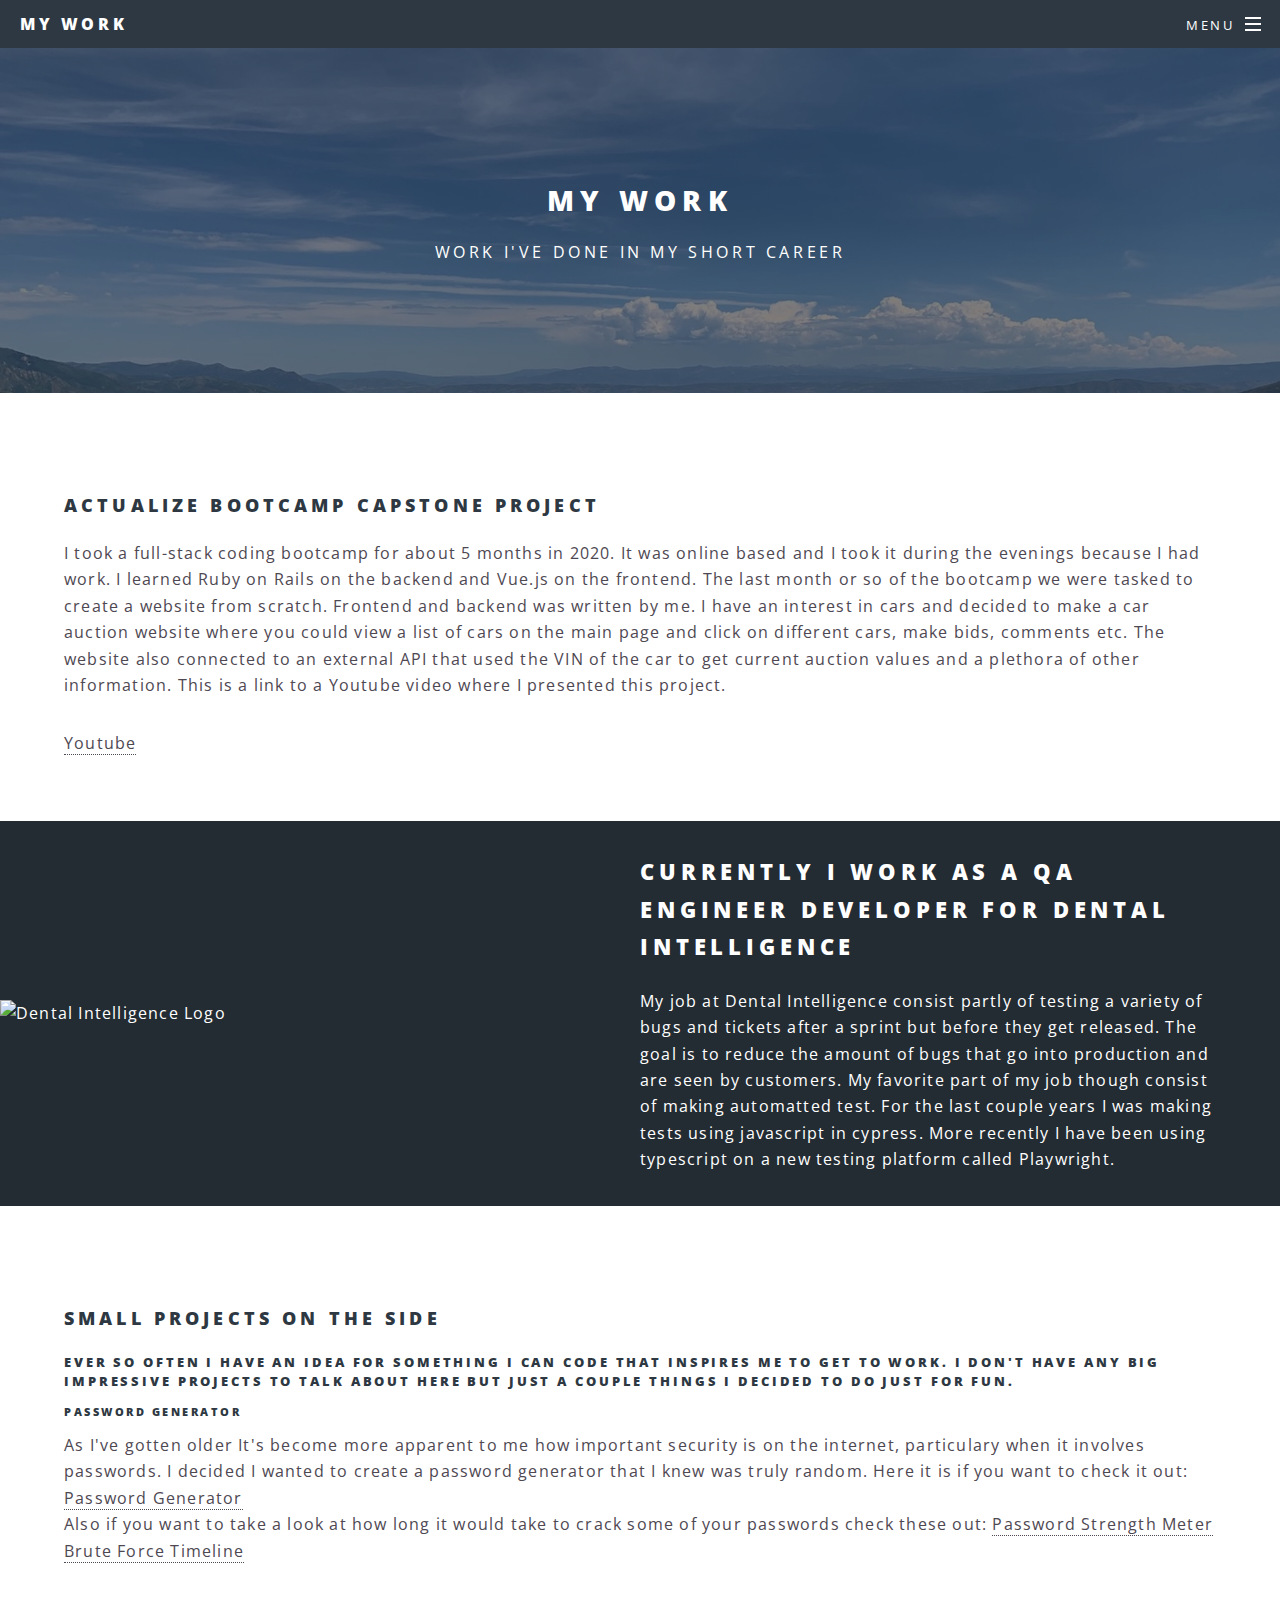
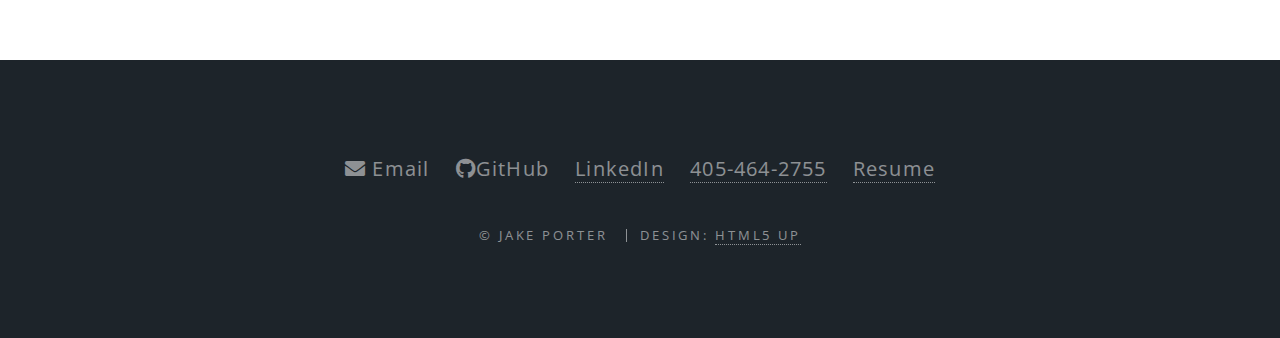
==== commit f4b1f4c7: "added resume to footer" ====
--- a/generic.html
+++ b/generic.html
@@ -122,6 +122,7 @@
           <li><a href="https://github.com/Jakemporter" class="icon brands fa-github" target="_blank">GitHub</a></li>
           <li><a href="https://www.linkedin.com/in/jakemporter/" target="_blank">LinkedIn</a></li>
           <li><a href="tel:405-464-2755">405-464-2755</a></li>
+          <li><a href="./files/Jake Porter Current Resume.pdf" target="_blank">Resume</a></li>
         </ul>
         <ul class="copyright">
           <li>&copy; Jake Porter</li>
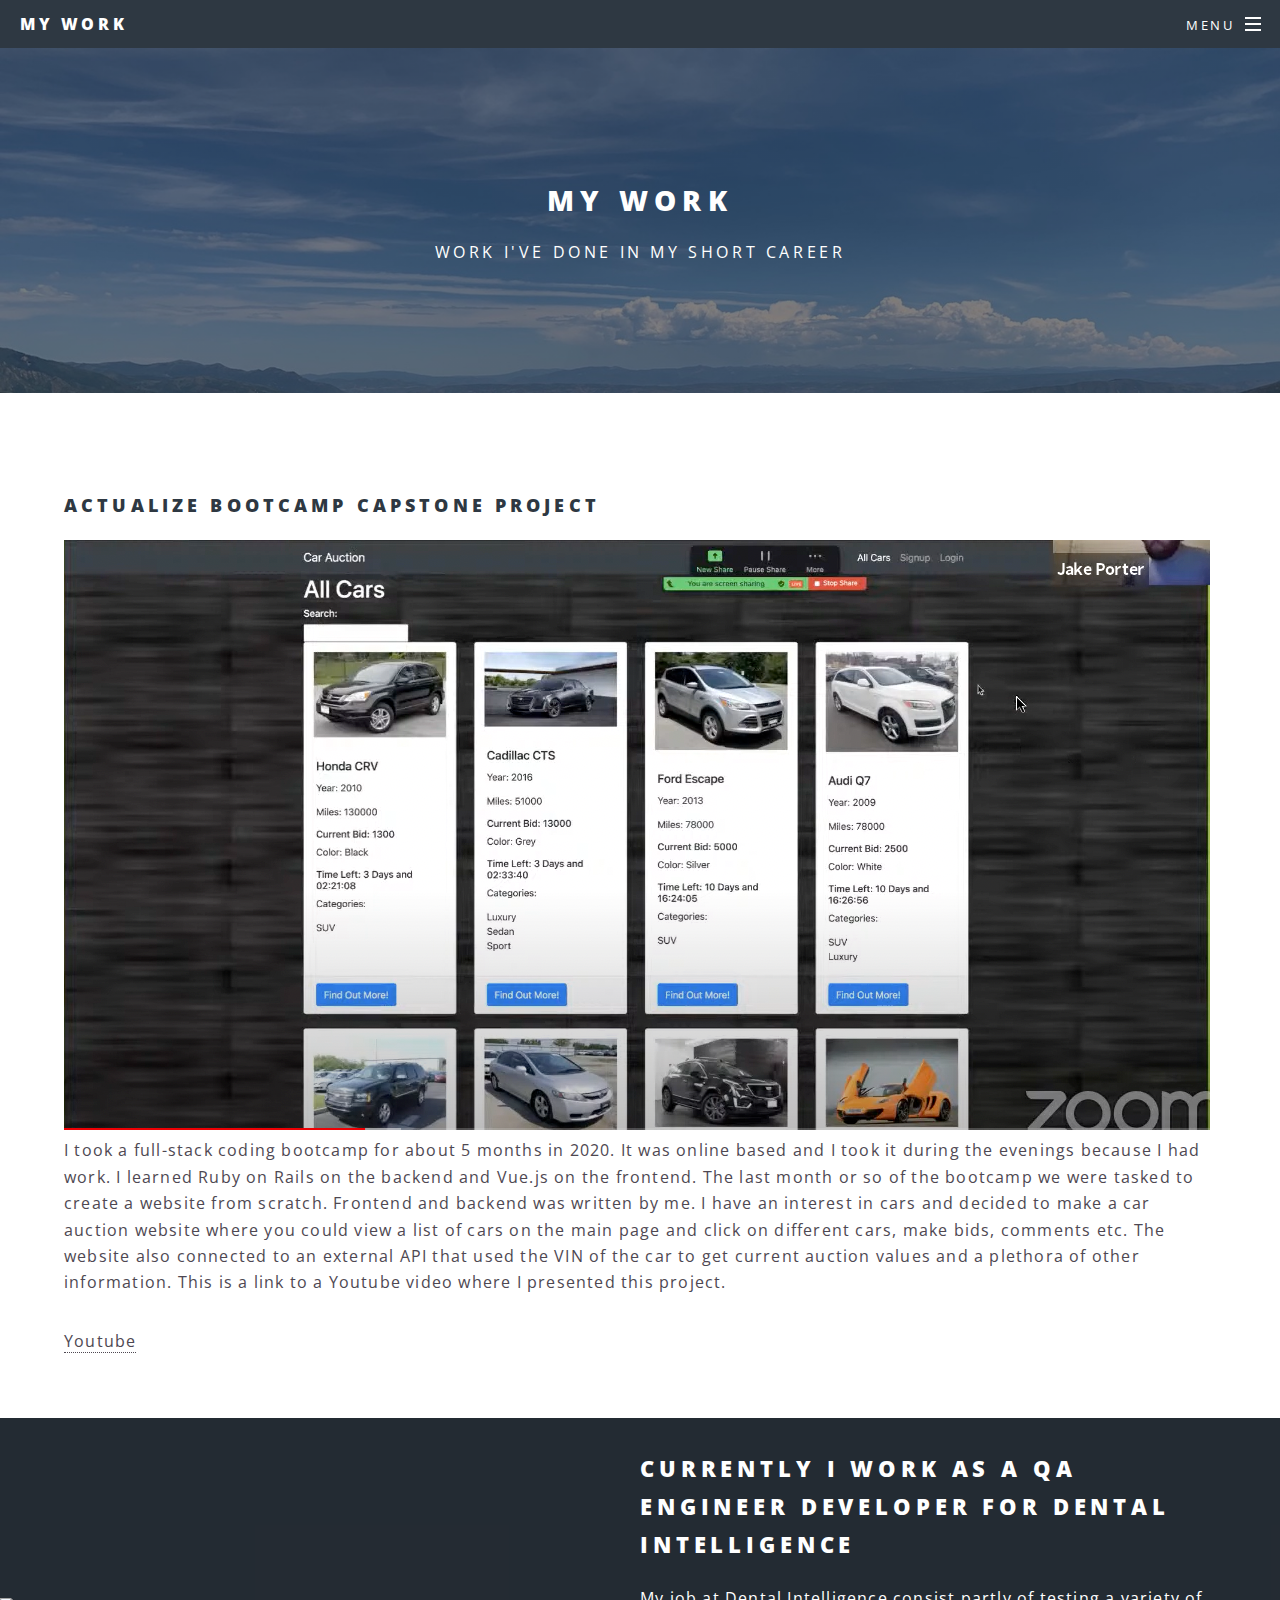
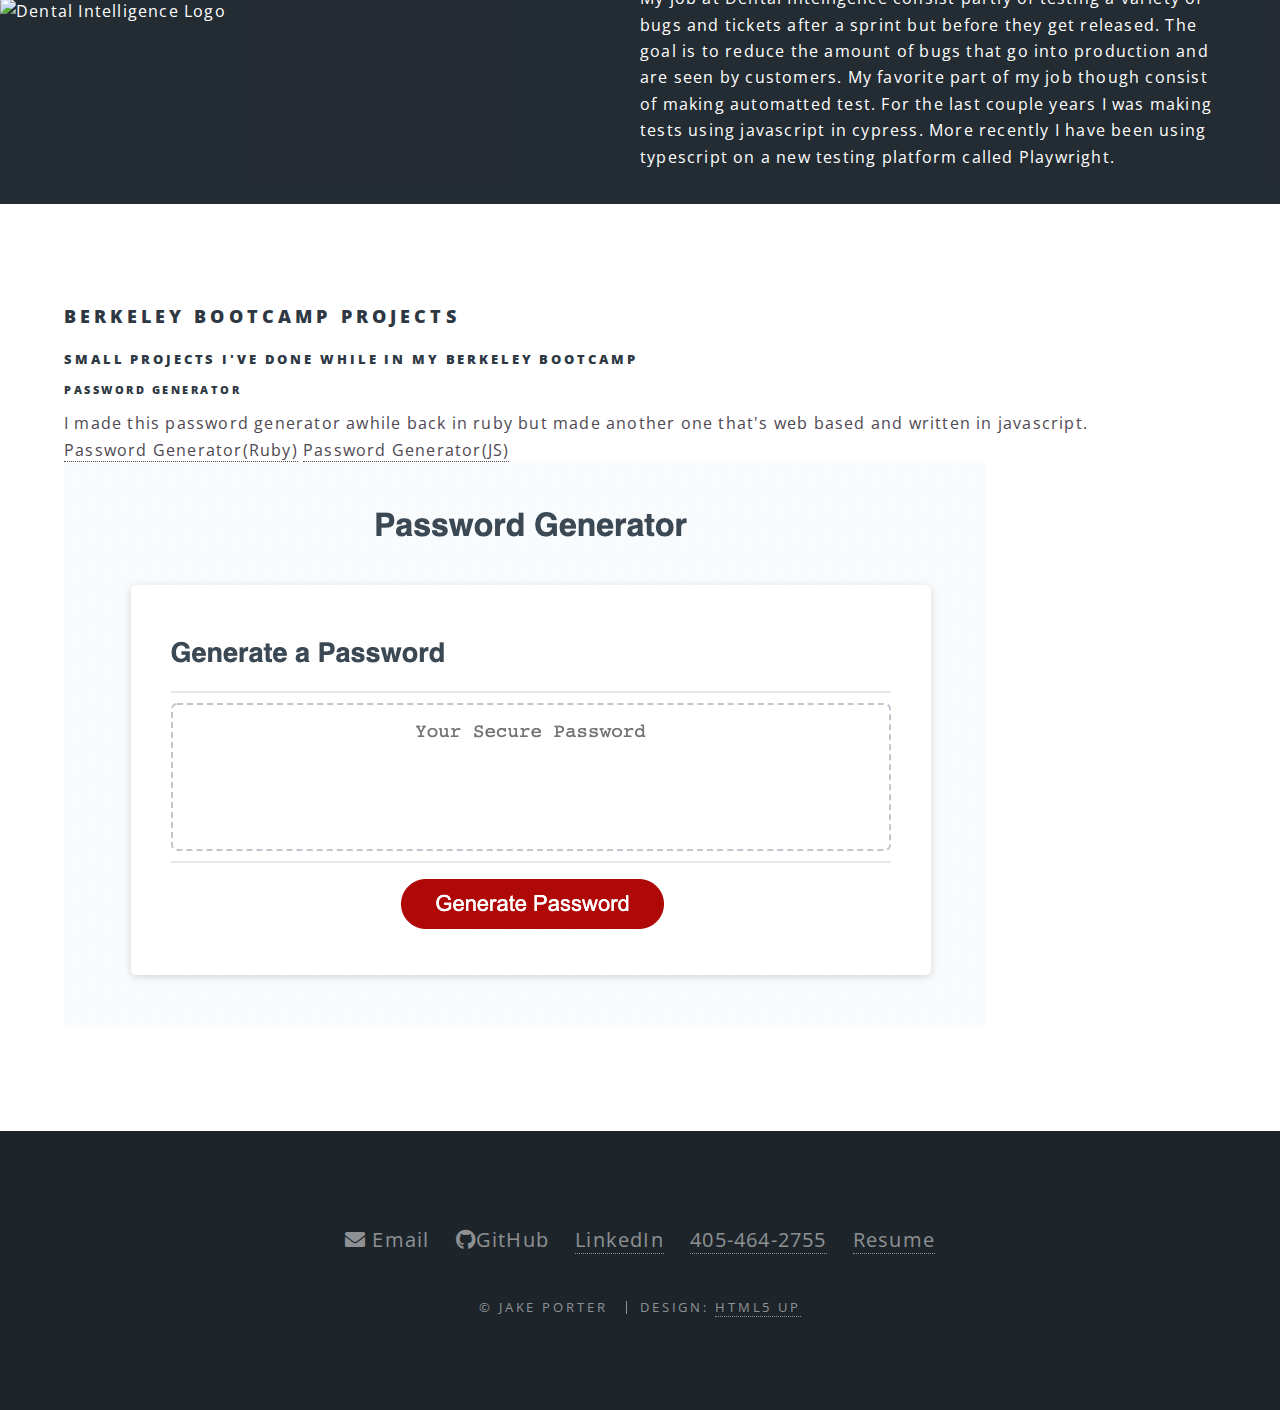
==== commit e165fff4: "added pics to my work page and added more to nav" ====
--- a/generic.html
+++ b/generic.html
@@ -17,7 +17,7 @@
     <div id="page-wrapper">
       <!-- Header -->
       <header id="header">
-        <h1><a href="index.html">My work</a></h1>
+        <h1><a href="#">My work</a></h1>
         <nav id="nav">
           <ul>
             <li class="special">
@@ -25,10 +25,9 @@
               <div id="menu">
                 <ul>
                   <li><a href="index.html">Home</a></li>
-                  <!-- <li><a href="generic.html">Generic</a></li>
-                  <li><a href="elements.html">Elements</a></li>
-                  <li><a href="#">Sign Up</a></li>
-                  <li><a href="#">Log In</a></li> -->
+                  <li><a href="index.html#one">About Me</a></li>
+                  <li><a href="index.html#three">Skills</a></li>
+                  <li><a href="generic.html#footer">Contact Me</a></li>
                 </ul>
               </div>
             </li>
@@ -45,6 +44,7 @@
         <section class="wrapper style5">
           <div class="inner">
             <h3>Actualize Bootcamp Capstone Project</h3>
+            <img src="./images/pic07.png" alt="Car Auction Project" />
             <p>
               I took a full-stack coding bootcamp for about 5 months in 2020. It was online based and I took it during
               the evenings because I had work. I learned Ruby on Rails on the backend and Vue.js on the frontend. The
@@ -81,29 +81,16 @@
         <section class="wrapper style5">
           <div class="inner">
             <div>
-              <h3>Small Projects on the side</h3>
-              <h5>
-                Ever so often I have an idea for something I can code that inspires me to get to work. I don't have any
-                big impressive projects to talk about here but just a couple things I decided to do just for fun.
-              </h5>
+              <h3>Berkeley Bootcamp Projects</h3>
+              <h5>Small Projects I've done while in my Berkeley Bootcamp</h5>
               <h6>Password Generator</h6>
               <p>
-                As I've gotten older It's become more apparent to me how important security is on the internet,
-                particulary when it involves passwords. I decided I wanted to create a password generator that I knew
-                was truly random. Here it is if you want to check it out:
+                I made this password generator awhile back in ruby but made another one that's web based and written in
+                javascript.
                 <br />
-                <a href="./files/password_generator.rb" target="_blank">Password Generator</a>
-                <br />
-                Also if you want to take a look at how long it would take to crack some of your passwords check these
-                out:
-                <a href="https://www.passwordmonster.com/" target="_blank">Password Strength Meter</a>
-                <br />
-                <a
-                  href="https://images.squarespace-cdn.com/content/v1/5ffe234606e5ec7bfc57a7a3/175e6393-2500-4a0d-81e8-c380bbe896e7/Hive+Systems+Password+Table"
-                  target="_blank"
-                >
-                  Brute Force Timeline
-                </a>
+                <a href="./files/password_generator.rb" target="_blank">Password Generator(Ruby)</a>
+                <a href="https://github.com/Jakemporter/Module-3-Challenge" target="_blank">Password Generator(JS)</a>
+                <img src="./images/pic08.png" alt="password Generator" />
               </p>
             </div>
           </div>
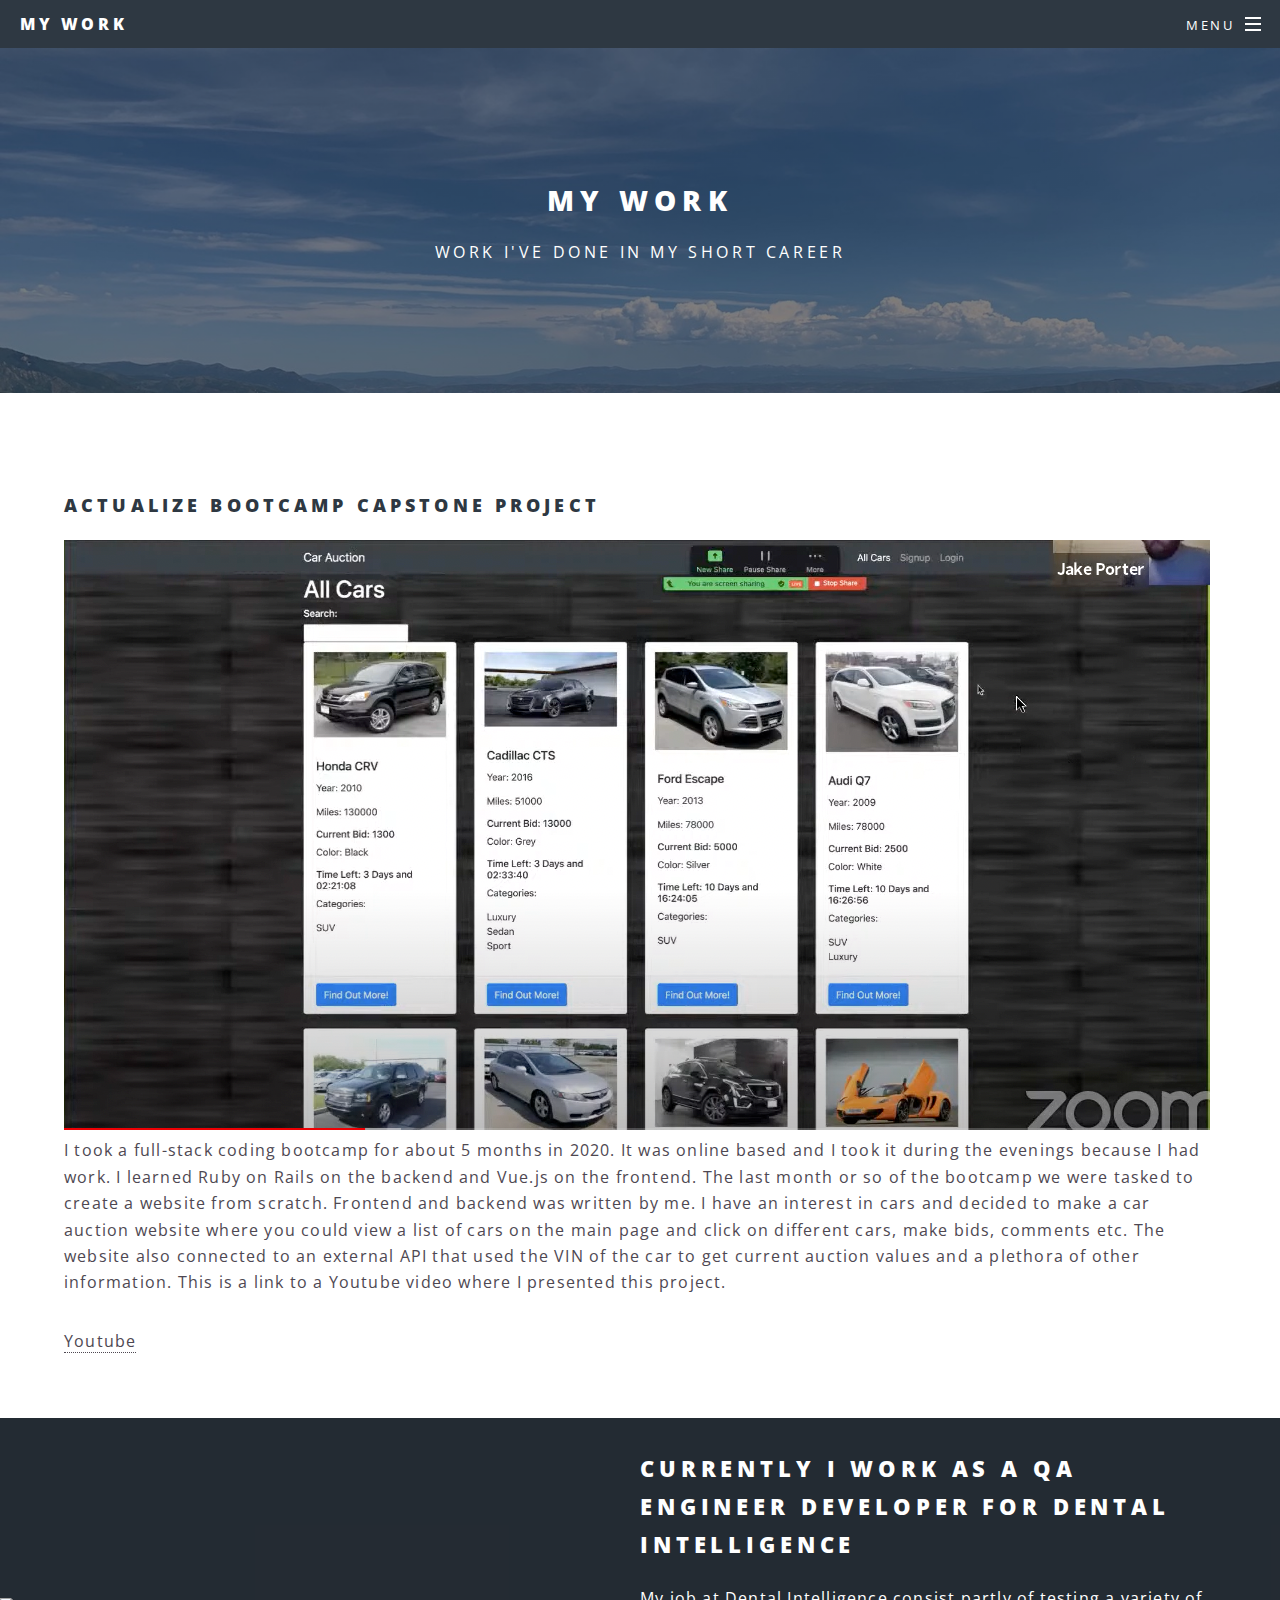
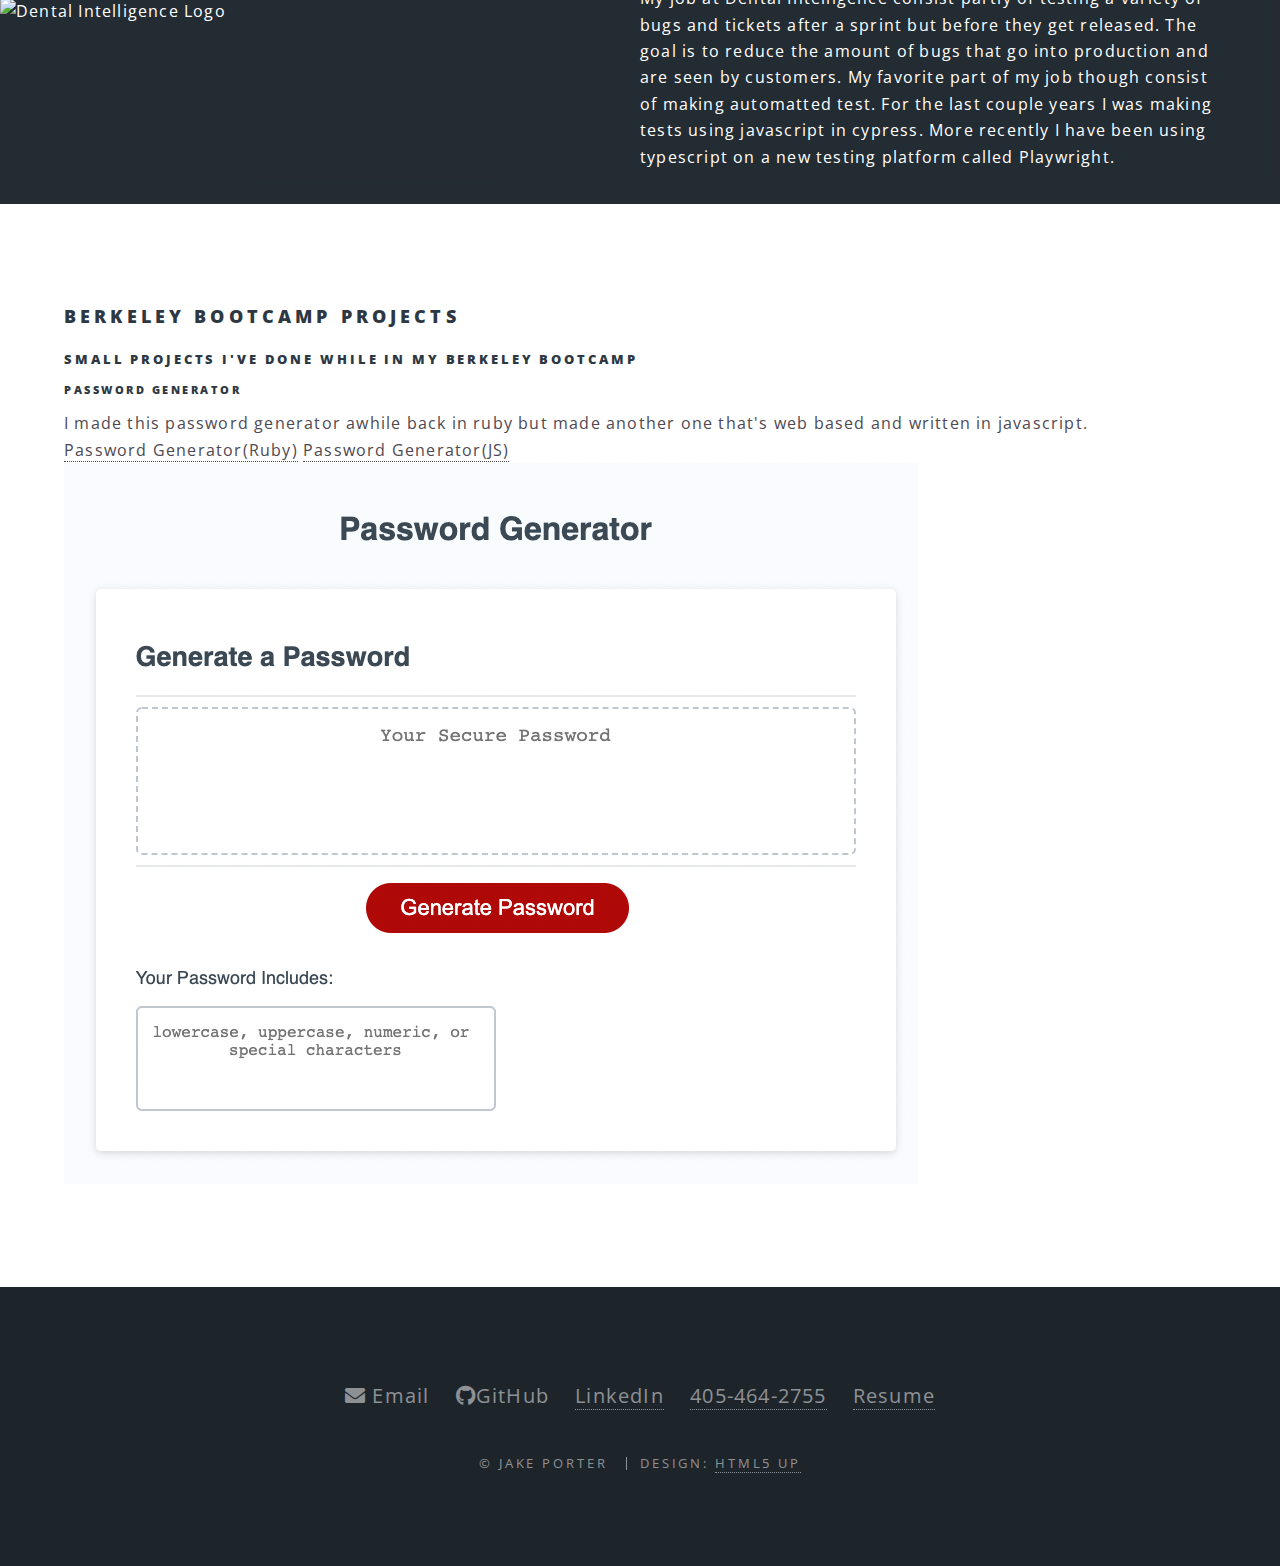
==== commit d6c8ad03: "updated to include link of password generator and updated pic" ====
--- a/generic.html
+++ b/generic.html
@@ -89,7 +89,7 @@
                 javascript.
                 <br />
                 <a href="./files/password_generator.rb" target="_blank">Password Generator(Ruby)</a>
-                <a href="https://github.com/Jakemporter/Module-3-Challenge" target="_blank">Password Generator(JS)</a>
+                <a href="https://jakemporter.github.io/Module-3-Challenge/" target="_blank">Password Generator(JS)</a>
                 <img src="./images/pic08.png" alt="password Generator" />
               </p>
             </div>
